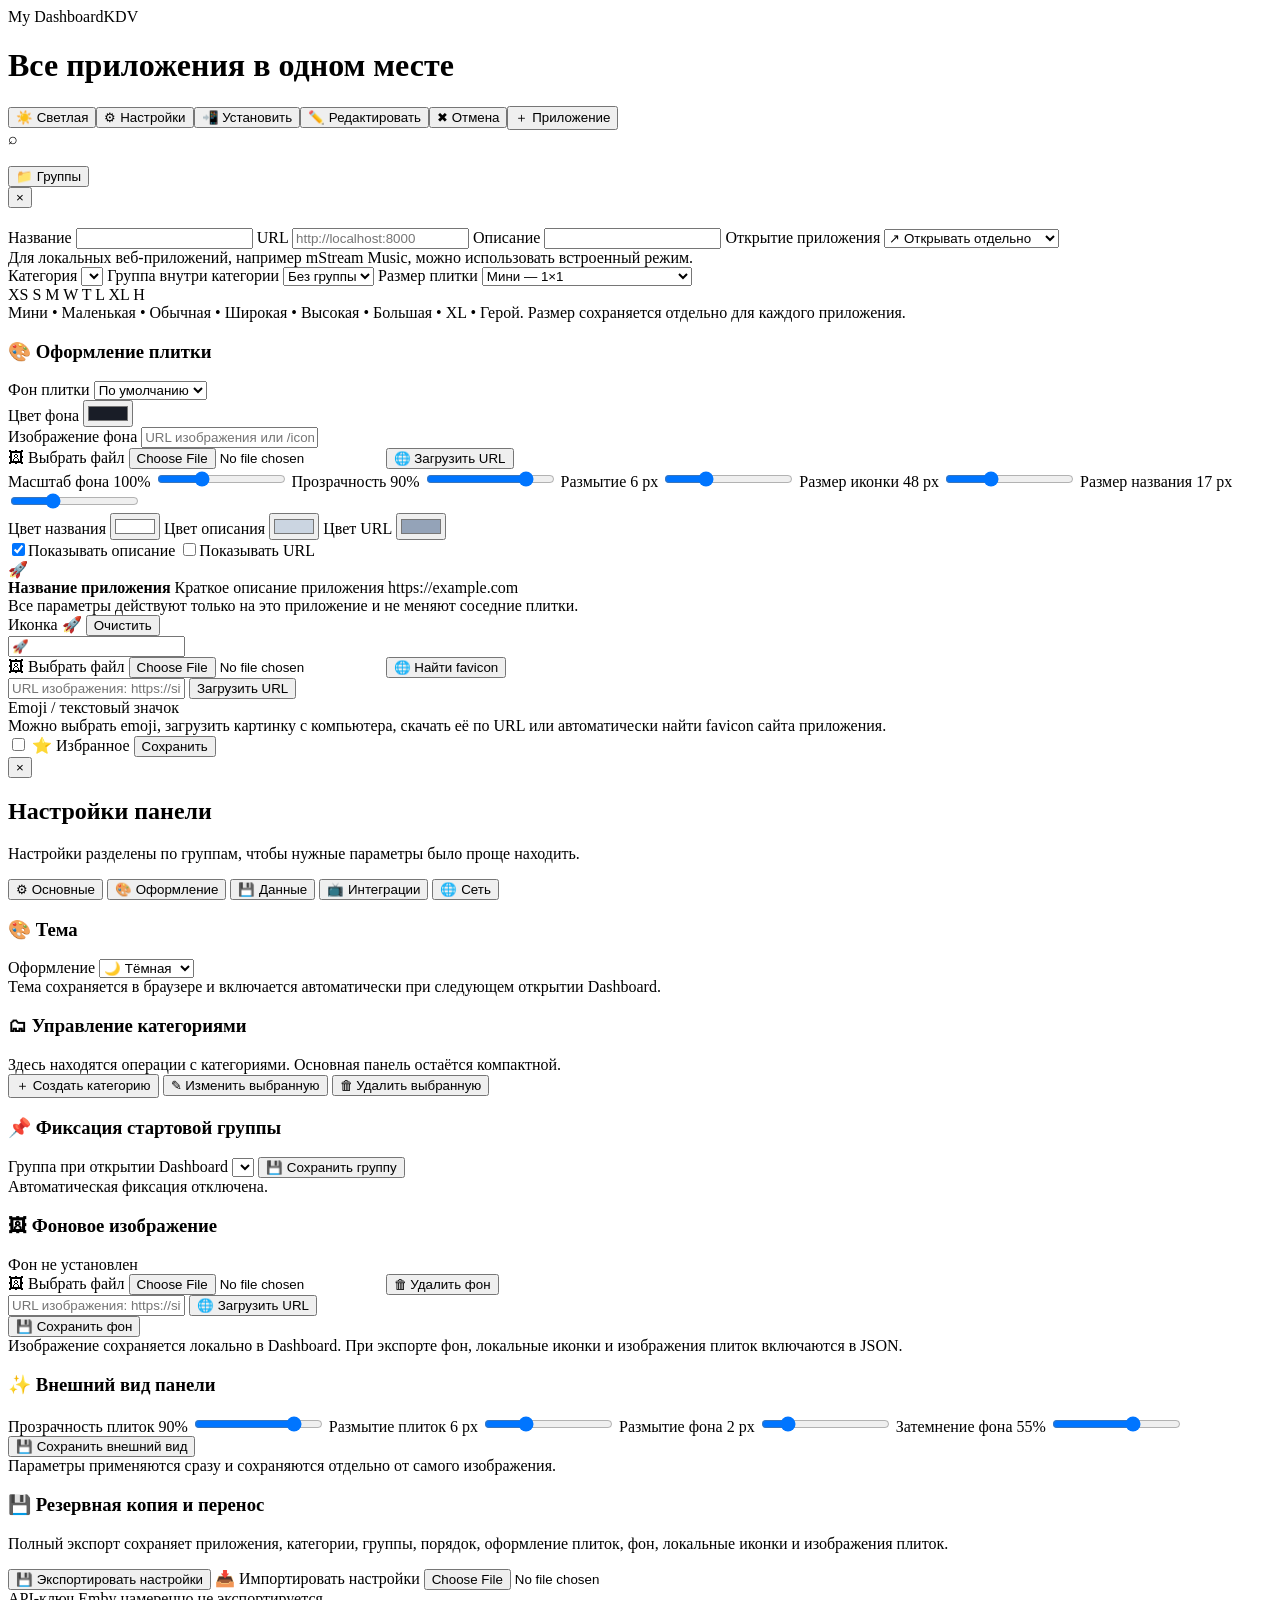
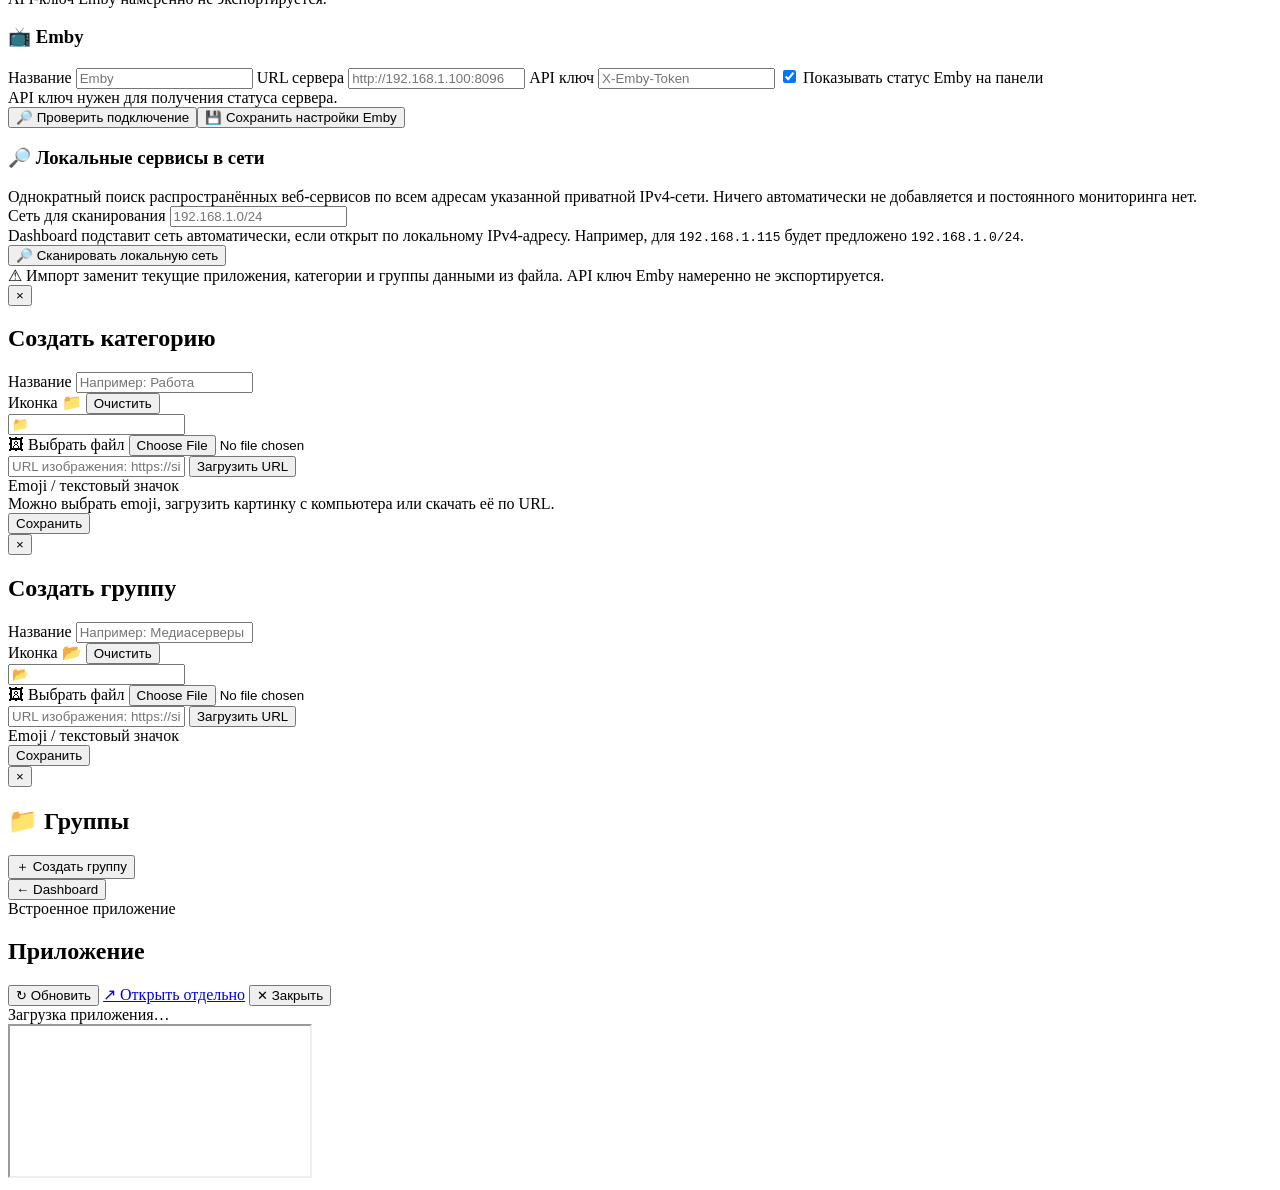
==== app/static/index.html @ 5c43cf77 "Group dashboard settings" ====
<!DOCTYPE html>
<html lang="ru">
<head>
  <meta charset="UTF-8">
  <meta name="viewport" content="width=device-width, initial-scale=1.0, viewport-fit=cover">
  <meta name="theme-color" content="#111827">
  <meta name="mobile-web-app-capable" content="yes">
  <meta name="apple-mobile-web-app-capable" content="yes">
  <meta name="apple-mobile-web-app-status-bar-style" content="black-translucent">
  <meta name="apple-mobile-web-app-title" content="My DashboardKDV">
  <link rel="manifest" href="/manifest.webmanifest">
  <link rel="icon" type="image/png" sizes="192x192" href="/static/pwa/icon-192.png">
  <link rel="apple-touch-icon" href="/static/pwa/icon-192.png">
  <title>My DashboardKDV</title>
  <link rel="stylesheet" href="/static/style.css?v=54">
</head>
<body>
<div class="background"><div id="backgroundImage" class="background-image"></div></div>

<main class="container">
  <header class="header">
    <div>
      <div class="brand">My DashboardKDV</div>
      <h1>Все приложения в одном месте</h1>
    </div>
    <div class="header-actions"><button id="themeToggle" type="button">☀️ Светлая</button><button id="settingsButton" type="button">⚙ Настройки</button><button id="pwaInstallButton" type="button" class="hidden">📲 Установить</button><button id="panelEditButton" type="button">✏️ Редактировать</button><button id="panelEditCancel" type="button" class="hidden">✖ Отмена</button><button class="primary" onclick="openAppModal()">＋ Приложение</button></div>
  </header>

  <section class="toolbar">
    <div class="search">
      <span>⌕</span>
      <div id="search" class="search-field" contenteditable="true" role="searchbox" aria-label="Поиск приложений" data-form-type="other" spellcheck="false"></div>
    </div>
  </section>

  <section id="embyPanel" class="emby-panel hidden" aria-live="polite"></section>

  <nav id="categories" class="category-bar"></nav>

  <section class="category-tools">
    <div id="orderEditHint" class="order-edit-hint"></div>
    <button type="button" class="group-manage-button" onclick="openGroupManager()">📁 Группы</button>
  </section>

  <div id="groupsBar" class="groups-bar hidden"></div>

  <section id="dashboard"></section>

</main>

<div id="modal" class="modal hidden">
  <div class="modal-card">
    <button class="close" onclick="closeModal()">×</button>
    <h2 id="modalTitle"></h2>
    <form id="appForm" onsubmit="saveApp(event)">
      <input type="hidden" id="appId">

      <label>Название
        <input id="name" required maxlength="100">
      </label>

      <label>URL
        <input id="url" required maxlength="500" placeholder="http://localhost:8000">
      </label>

      <label>Описание
        <input id="description" maxlength="300">
      </label>

      <label>Открытие приложения
        <select id="openMode">
          <option value="external">↗ Открывать отдельно</option>
          <option value="embedded">▣ Встроить в Dashboard</option>
        </select>
      </label>
      <div class="settings-note compact">Для локальных веб-приложений, например mStream Music, можно использовать встроенный режим.</div>

      <label>Категория
        <select id="categoryId" required></select>
      </label>

      <label>Группа внутри категории
        <select id="groupId"><option value="">Без группы</option></select>
      </label>

      <label>Размер плитки
        <select id="tileSize">
          <option value="mini">Мини — 1×1</option>
          <option value="small">Маленькая — компактная 1×1</option>
          <option value="medium">Обычная — стандартная 1×1</option>
          <option value="wide">Широкая — 2×1</option>
          <option value="tall">Высокая — 1×2</option>
          <option value="large">Большая — 2×2</option>
          <option value="xl">XL — 3×2</option>
          <option value="hero">Герой — 3×1</option>
        </select>
      </label>

      <div class="tile-size-preview" aria-live="polite">
        <div class="tile-size-demo-grid">
          <span class="tile-size-demo tile-size-demo-mini">XS</span>
          <span class="tile-size-demo tile-size-demo-small">S</span>
          <span class="tile-size-demo tile-size-demo-medium">M</span>
          <span class="tile-size-demo tile-size-demo-wide">W</span>
          <span class="tile-size-demo tile-size-demo-tall">T</span>
          <span class="tile-size-demo tile-size-demo-large">L</span>
          <span class="tile-size-demo tile-size-demo-xl">XL</span>
          <span class="tile-size-demo tile-size-demo-hero">H</span>
        </div>
        <span>Мини • Маленькая • Обычная • Широкая • Высокая • Большая • XL • Герой. Размер сохраняется отдельно для каждого приложения.</span>
      </div>

      <section class="tile-appearance-editor">
        <h3>🎨 Оформление плитки</h3>
        <label>Фон плитки
          <select id="tileBgMode" onchange="updateTileAppearancePreview()">
            <option value="default">По умолчанию</option>
            <option value="color">Свой цвет</option>
            <option value="image">Изображение</option>
          </select>
        </label>
        <div id="tileBgColorRow" class="tile-appearance-row hidden">
          <label>Цвет фона
            <input id="tileBgColor" type="color" value="#191d27" oninput="updateTileAppearancePreview()">
          </label>
        </div>
        <div id="tileBgImageRow" class="tile-appearance-row hidden">
          <label>Изображение фона
            <input id="tileBgImage" maxlength="2048" placeholder="URL изображения или /icons/..." oninput="updateTileAppearancePreview()">
          </label>
          <div class="icon-source-row">
            <label class="icon-source-button">🖼 Выбрать файл
              <input type="file" accept=".png,.jpg,.jpeg,.webp,.gif,.ico,image/png,image/jpeg,image/webp,image/gif,image/x-icon" onchange="uploadTileBackgroundFile(event)">
            </label>
            <button type="button" class="icon-source-button" onclick="importTileBackgroundFromUrl()">🌐 Загрузить URL</button>
          </div>
        </div>
        <div class="tile-style-grid">
          <label id="tileBgScaleRow">Масштаб фона <span id="tileBgScaleValue">100%</span>
            <input id="tileBgScale" class="range-input" type="range" min="50" max="200" value="100" oninput="updateTileAppearancePreview()">
          </label>
          <label>Прозрачность <span id="tileOpacityValue">90%</span>
            <input id="tileOpacity" class="range-input" type="range" min="45" max="100" value="90" oninput="updateTileAppearancePreview()">
          </label>
          <label>Размытие <span id="tileBlurValue">6 px</span>
            <input id="tileBlur" class="range-input" type="range" min="0" max="20" value="6" oninput="updateTileAppearancePreview()">
          </label>
          <label>Размер иконки <span id="tileIconSizeValue">48 px</span>
            <input id="tileIconSize" class="range-input" type="range" min="24" max="96" value="48" oninput="updateTileAppearancePreview()">
          </label>
          <label>Размер названия <span id="tileTitleSizeValue">17 px</span>
            <input id="tileTitleSize" class="range-input" type="range" min="12" max="28" value="17" oninput="updateTileAppearancePreview()">
          </label>
        </div>
        <div class="tile-style-colors">
          <label>Цвет названия
            <input id="tileTitleColor" type="color" value="#ffffff" oninput="updateTileAppearancePreview()">
          </label>
          <label>Цвет описания
            <input id="tileDescriptionColor" type="color" value="#cbd5e1" oninput="updateTileAppearancePreview()">
          </label>
          <label>Цвет URL
            <input id="tileUrlColor" type="color" value="#94a3b8" oninput="updateTileAppearancePreview()">
          </label>
        </div>
        <div class="tile-style-checks">
          <label class="check"><input id="tileShowDescription" type="checkbox" checked onchange="updateTileAppearancePreview()"><span>Показывать описание</span></label>
          <label class="check"><input id="tileShowUrl" type="checkbox" onchange="updateTileAppearancePreview()"><span>Показывать URL</span></label>
        </div>
        <div id="tileStylePreview" class="tile-style-preview">
          <div class="preview-icon">🚀</div>
          <strong class="preview-title">Название приложения</strong>
          <span class="preview-description">Краткое описание приложения</span>
          <span class="preview-url">https://example.com</span>
        </div>
        <div class="settings-note compact">Все параметры действуют только на это приложение и не меняют соседние плитки.</div>
      </section>

      <div class="icon-field">
        <div class="icon-label-row">
          <label for="icon">Иконка</label>
          <span id="appIconPreview" class="icon-preview">🚀</span>
          <button type="button" class="icon-clear" onclick="clearIcon('icon','appIconChoices')">Очистить</button>
        </div>
        <input id="icon" value="🚀" maxlength="500" placeholder="Emoji или локальная иконка" oninput="syncIconPicker('icon','appIconChoices')">
        <div class="icon-source-row">
          <label class="icon-source-button">🖼 Выбрать файл
            <input type="file" accept=".png,.jpg,.jpeg,.webp,.gif,.ico,image/png,image/jpeg,image/webp,image/gif,image/x-icon" onchange="uploadIconFile('icon','appIconChoices','appIconSourceStatus',event)">
          </label>
          <button type="button" class="icon-source-button" onclick="findFavicon('icon','appIconChoices','url','appIconSourceStatus')">🌐 Найти favicon</button>
        </div>
        <div class="icon-url-row">
          <input id="appIconUrl" placeholder="URL изображения: https://site.com/icon.png">
          <button type="button" onclick="importIconFromUrl('icon','appIconChoices','appIconUrl','appIconSourceStatus')">Загрузить URL</button>
        </div>
        <div id="appIconSourceStatus" class="icon-status">Emoji / текстовый значок</div>
        <div class="icon-hint">Можно выбрать emoji, загрузить картинку с компьютера, скачать её по URL или автоматически найти favicon сайта приложения.</div>
        <div id="appIconChoices" class="icon-choices"></div>
      </div>

      <label class="check">
        <input id="favorite" type="checkbox">
        <span>⭐ Избранное</span>
      </label>


      <button class="primary full" type="submit">Сохранить</button>
    </form>
  </div>
</div>

<div id="settingsModal" class="modal hidden">
  <div class="modal-card settings-card">
    <button class="close" onclick="closeSettingsModal()">×</button>
    <h2>Настройки панели</h2>
    <p class="settings-note">Настройки разделены по группам, чтобы нужные параметры было проще находить.</p>
    <nav class="settings-tabs" aria-label="Группы настроек">
      <button type="button" class="settings-tab active" data-settings-group="general" onclick="switchSettingsGroup('general')">⚙ Основные</button>
      <button type="button" class="settings-tab" data-settings-group="appearance" onclick="switchSettingsGroup('appearance')">🎨 Оформление</button>
      <button type="button" class="settings-tab" data-settings-group="data" onclick="switchSettingsGroup('data')">💾 Данные</button>
      <button type="button" class="settings-tab" data-settings-group="integrations" onclick="switchSettingsGroup('integrations')">📺 Интеграции</button>
      <button type="button" class="settings-tab" data-settings-group="network" onclick="switchSettingsGroup('network')">🌐 Сеть</button>
    </nav>

    <section class="settings-group active" data-settings-panel="general">
      <div class="settings-section">
        <h3>🎨 Тема</h3>
        <label>Оформление
          <select id="themeSelect">
            <option value="dark">🌙 Тёмная</option>
            <option value="light">☀️ Светлая</option>
          </select>
        </label>
        <div class="settings-note compact">Тема сохраняется в браузере и включается автоматически при следующем открытии Dashboard.</div>
      </div>
      <div class="settings-section">
        <h3>🗂 Управление категориями</h3>
        <div class="settings-note compact">Здесь находятся операции с категориями. Основная панель остаётся компактной.</div>
        <div class="category-settings-actions">
          <button type="button" onclick="openCategoryModal()">＋ Создать категорию</button>
          <button type="button" onclick="editSelectedCategory()">✎ Изменить выбранную</button>
          <button type="button" onclick="deleteSelectedCategory()">🗑 Удалить выбранную</button>
        </div>
      </div>
      <div class="settings-section">
        <h3>📌 Фиксация стартовой группы</h3>
        <label>Группа при открытии Dashboard
          <select id="fixedCategory"></select>
        </label>
        <button class="primary full" type="button" onclick="saveFixedCategory()">💾 Сохранить группу</button>
        <div id="fixedCategoryHint" class="settings-note compact">Автоматическая фиксация отключена.</div>
      </div>
    </section>

    <section class="settings-group" data-settings-panel="appearance">
      <div class="settings-section">
        <h3>🖼 Фоновое изображение</h3>
        <div id="backgroundPreview" class="background-preview"><span>Фон не установлен</span></div>
        <div class="background-source-row">
          <label class="file-button">🖼 Выбрать файл
            <input id="backgroundFile" type="file" accept=".png,.jpg,.jpeg,.webp,.gif,image/png,image/jpeg,image/webp,image/gif" onchange="uploadBackgroundFile(event)">
          </label>
          <button type="button" onclick="removeBackgroundImage()">🗑 Удалить фон</button>
        </div>
        <div class="background-url-row">
          <input id="backgroundUrl" maxlength="2048" placeholder="URL изображения: https://site.com/background.jpg">
          <button type="button" onclick="importBackgroundFromUrl()">🌐 Загрузить URL</button>
        </div>
        <button class="primary full" type="button" onclick="saveBackgroundSettings()">💾 Сохранить фон</button>
        <div class="settings-note compact">Изображение сохраняется локально в Dashboard. При экспорте фон, локальные иконки и изображения плиток включаются в JSON.</div>
      </div>
      <div class="settings-section">
        <h3>✨ Внешний вид панели</h3>
        <label>Прозрачность плиток <span id="cardOpacityValue">90%</span>
          <input id="cardOpacity" class="range-input" type="range" min="45" max="100" value="90" oninput="previewAppearanceControl('cardOpacity',this.value)">
        </label>
        <label>Размытие плиток <span id="cardBlurValue">6 px</span>
          <input id="cardBlur" class="range-input" type="range" min="0" max="20" value="6" oninput="previewAppearanceControl('cardBlur',this.value)">
        </label>
        <label>Размытие фона <span id="backgroundBlurValue">2 px</span>
          <input id="backgroundBlur" class="range-input" type="range" min="0" max="12" value="2" oninput="previewAppearanceControl('backgroundBlur',this.value)">
        </label>
        <label>Затемнение фона <span id="backgroundDimValue">55%</span>
          <input id="backgroundDim" class="range-input" type="range" min="0" max="85" value="55" oninput="previewAppearanceControl('backgroundDim',this.value)">
        </label>
        <button class="primary full" type="button" onclick="saveAppearanceSettings()">💾 Сохранить внешний вид</button>
        <div class="settings-note compact">Параметры применяются сразу и сохраняются отдельно от самого изображения.</div>
      </div>
    </section>

    <section class="settings-group" data-settings-panel="data">
      <div class="settings-section">
        <h3>💾 Резервная копия и перенос</h3>
        <p class="settings-note compact">Полный экспорт сохраняет приложения, категории, группы, порядок, оформление плиток, фон, локальные иконки и изображения плиток.</p>
        <div class="settings-actions">
          <button class="primary" type="button" onclick="exportSettings()">💾 Экспортировать настройки</button>
          <label class="file-button">📥 Импортировать настройки
            <input id="settingsFile" type="file" accept="application/json,.json" onchange="importSettingsFile(event)">
          </label>
        </div>
        <div class="settings-note compact">API-ключ Emby намеренно не экспортируется.</div>
      </div>
    </section>

    <section class="settings-group" data-settings-panel="integrations">
      <div class="settings-section">
        <h3>📺 Emby</h3>
        <label>Название
          <input id="embyName" maxlength="100" placeholder="Emby">
        </label>
        <label>URL сервера
          <input id="embyUrl" maxlength="500" placeholder="http://192.168.1.100:8096">
        </label>
        <label>API ключ
          <input id="embyApiKey" type="password" maxlength="500" placeholder="X-Emby-Token">
        </label>
        <label class="check">
          <input id="embyEnabled" type="checkbox" checked>
          <span>Показывать статус Emby на панели</span>
        </label>
        <div id="embyKeyHint" class="settings-note compact">API ключ нужен для получения статуса сервера.</div>
        <div class="emby-setting-actions"><button type="button" onclick="testEmbyConnection()">🔎 Проверить подключение</button><button class="primary" type="button" onclick="saveEmbyConfig()">💾 Сохранить настройки Emby</button></div>
        <div id="embyTestResult" class="settings-note compact"></div>
      </div>
    </section>

    <section class="settings-group" data-settings-panel="network">
      <div class="settings-section">
        <h3>🔎 Локальные сервисы в сети</h3>
        <div class="settings-note compact">Однократный поиск распространённых веб-сервисов по всем адресам указанной приватной IPv4-сети. Ничего автоматически не добавляется и постоянного мониторинга нет.</div>
        <label>Сеть для сканирования
          <input id="localServicesNetwork" maxlength="18" inputmode="text" placeholder="192.168.1.0/24">
        </label>
        <div class="settings-note compact">Dashboard подставит сеть автоматически, если открыт по локальному IPv4-адресу. Например, для <code>192.168.1.115</code> будет предложено <code>192.168.1.0/24</code>.</div>
        <button id="discoverLocalServicesButton" class="primary full" type="button" onclick="discoverLocalServices()">🔎 Сканировать локальную сеть</button>
        <div id="localServicesStatus" class="settings-note compact"></div>
        <div id="localServicesResults" class="local-services-results"></div>
      </div>
    </section>

    <div class="settings-warning">⚠ Импорт заменит текущие приложения, категории и группы данными из файла. API ключ Emby намеренно не экспортируется.</div>
  </div>
</div>

<div id="categoryModal" class="modal hidden">
  <div class="modal-card small">
    <button class="close" onclick="closeCategoryModal()">×</button>
    <h2 id="categoryModalTitle">Создать категорию</h2>

    <form onsubmit="saveCategory(event)">
      <input type="hidden" id="categoryEditId">

      <label>Название
        <input id="categoryName" required maxlength="100" placeholder="Например: Работа">
      </label>

      <div class="icon-field">
        <div class="icon-label-row">
          <label for="categoryIcon">Иконка</label>
          <span id="categoryIconPreview" class="icon-preview">📁</span>
          <button type="button" class="icon-clear" onclick="clearIcon('categoryIcon','categoryIconChoices')">Очистить</button>
        </div>
        <input id="categoryIcon" value="📁" maxlength="500" placeholder="Emoji или локальная иконка" oninput="syncIconPicker('categoryIcon','categoryIconChoices')">
        <div class="icon-source-row">
          <label class="icon-source-button">🖼 Выбрать файл
            <input type="file" accept=".png,.jpg,.jpeg,.webp,.gif,.ico,image/png,image/jpeg,image/webp,image/gif,image/x-icon" onchange="uploadIconFile('categoryIcon','categoryIconChoices','categoryIconSourceStatus',event)">
          </label>
        </div>
        <div class="icon-url-row">
          <input id="categoryIconUrl" placeholder="URL изображения: https://site.com/icon.png">
          <button type="button" onclick="importIconFromUrl('categoryIcon','categoryIconChoices','categoryIconUrl','categoryIconSourceStatus')">Загрузить URL</button>
        </div>
        <div id="categoryIconSourceStatus" class="icon-status">Emoji / текстовый значок</div>
        <div class="icon-hint">Можно выбрать emoji, загрузить картинку с компьютера или скачать её по URL.</div>
        <div id="categoryIconChoices" class="icon-choices"></div>
      </div>

      <button class="primary full" type="submit">Сохранить</button>
    </form>
  </div>
</div>


<div id="groupModal" class="modal hidden">
  <div class="modal-card small">
    <button class="close" onclick="closeGroupModal()">×</button>
    <h2 id="groupModalTitle">Создать группу</h2>
    <form onsubmit="saveGroup(event)">
      <input type="hidden" id="groupEditId">
      <input type="hidden" id="groupCategoryId">
      <label>Название
        <input id="groupName" required maxlength="100" placeholder="Например: Медиасерверы">
      </label>
      <div class="icon-field">
        <div class="icon-label-row">
          <label for="groupIcon">Иконка</label>
          <span id="groupIconPreview" class="icon-preview">📂</span>
          <button type="button" class="icon-clear" onclick="clearIcon('groupIcon','groupIconChoices')">Очистить</button>
        </div>
        <input id="groupIcon" value="📂" maxlength="500" placeholder="Emoji или локальная иконка" oninput="syncIconPicker('groupIcon','groupIconChoices')">
        <div class="icon-source-row">
          <label class="icon-source-button">🖼 Выбрать файл
            <input type="file" accept=".png,.jpg,.jpeg,.webp,.gif,.ico,image/png,image/jpeg,image/webp,image/gif,image/x-icon" onchange="uploadIconFile('groupIcon','groupIconChoices','groupIconSourceStatus',event)">
          </label>
        </div>
        <div class="icon-url-row">
          <input id="groupIconUrl" placeholder="URL изображения: https://site.com/icon.png">
          <button type="button" onclick="importIconFromUrl('groupIcon','groupIconChoices','groupIconUrl','groupIconSourceStatus')">Загрузить URL</button>
        </div>
        <div id="groupIconSourceStatus" class="icon-status">Emoji / текстовый значок</div>
        <div id="groupIconChoices" class="icon-choices"></div>
      </div>
      <button class="primary full" type="submit">Сохранить</button>
    </form>
  </div>
</div>

<div id="groupManagerModal" class="modal hidden">
  <div class="modal-card group-manager-card">
    <button class="close" onclick="closeGroupManager()">×</button>
    <h2>📁 Группы</h2>
    <div id="groupManagerCategory" class="settings-note compact"></div>
    <div class="group-manager-actions">
      <button class="primary" type="button" onclick="openGroupModal()">＋ Создать группу</button>
    </div>
    <div id="groupManagerList" class="group-manager-list"></div>
  </div>
</div>

<div id="embeddedAppModal" class="embedded-app-modal hidden" role="dialog" aria-modal="true" aria-label="Встроенное приложение">
  <div class="embedded-app-shell">
    <header class="embedded-app-header">
      <div class="embedded-app-title-wrap">
        <button type="button" class="embedded-back" onclick="closeEmbeddedApp()">← Dashboard</button>
        <div>
          <div class="embedded-app-kicker">Встроенное приложение</div>
          <h2 id="embeddedAppTitle">Приложение</h2>
        </div>
      </div>
      <div class="embedded-app-actions">
        <button type="button" onclick="reloadEmbeddedApp()">↻ Обновить</button>
        <a id="embeddedAppExternal" class="button-link" href="#" target="_blank" rel="noopener noreferrer">↗ Открыть отдельно</a>
        <button type="button" class="primary" onclick="closeEmbeddedApp()">✕ Закрыть</button>
      </div>
    </header>
    <section class="embedded-app-frame-wrap">
      <div id="embeddedAppLoading" class="embedded-app-loading">Загрузка приложения…</div>
      <iframe id="embeddedAppFrame" title="Встроенное приложение" src="about:blank" allow="autoplay; fullscreen; picture-in-picture" referrerpolicy="strict-origin-when-cross-origin" onload="embeddedFrameLoaded()"></iframe>
    </section>
  </div>
</div>

<script src="/static/app.js?v=54"></script>

</body>
</html>
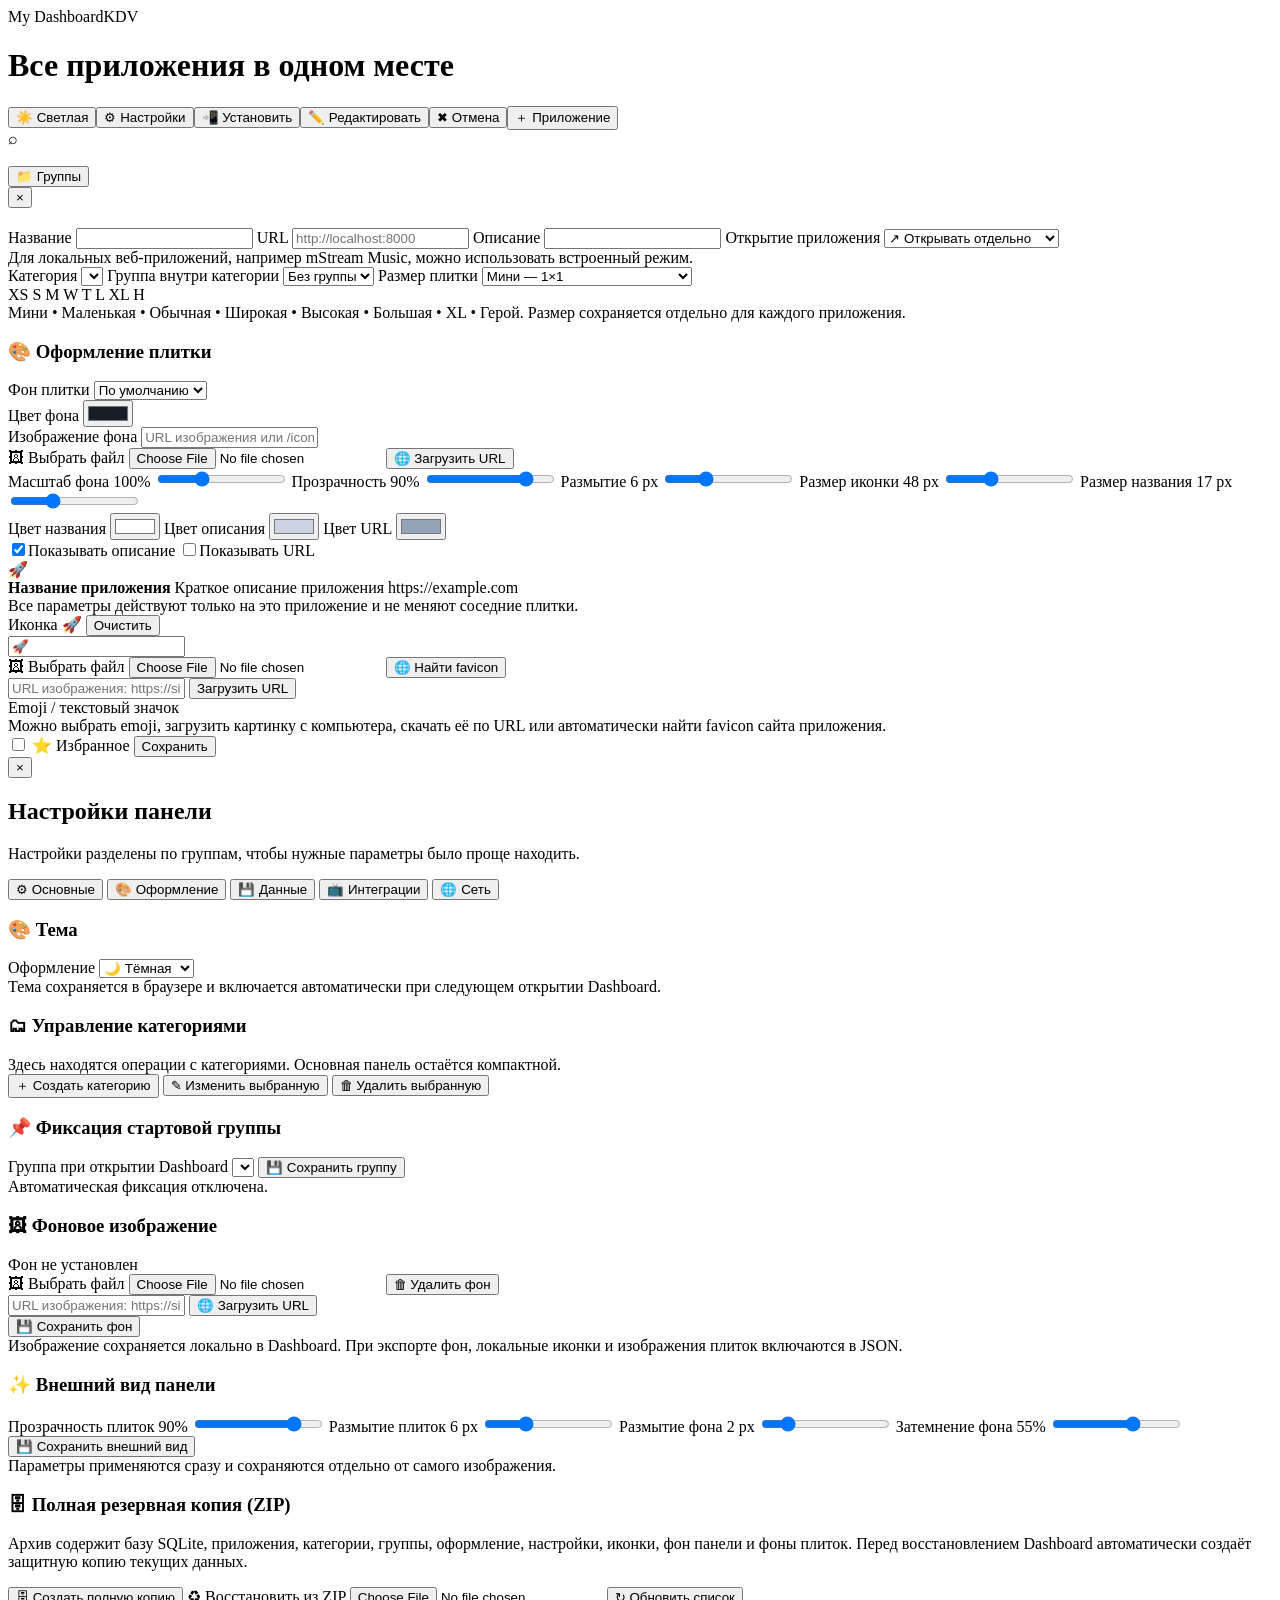
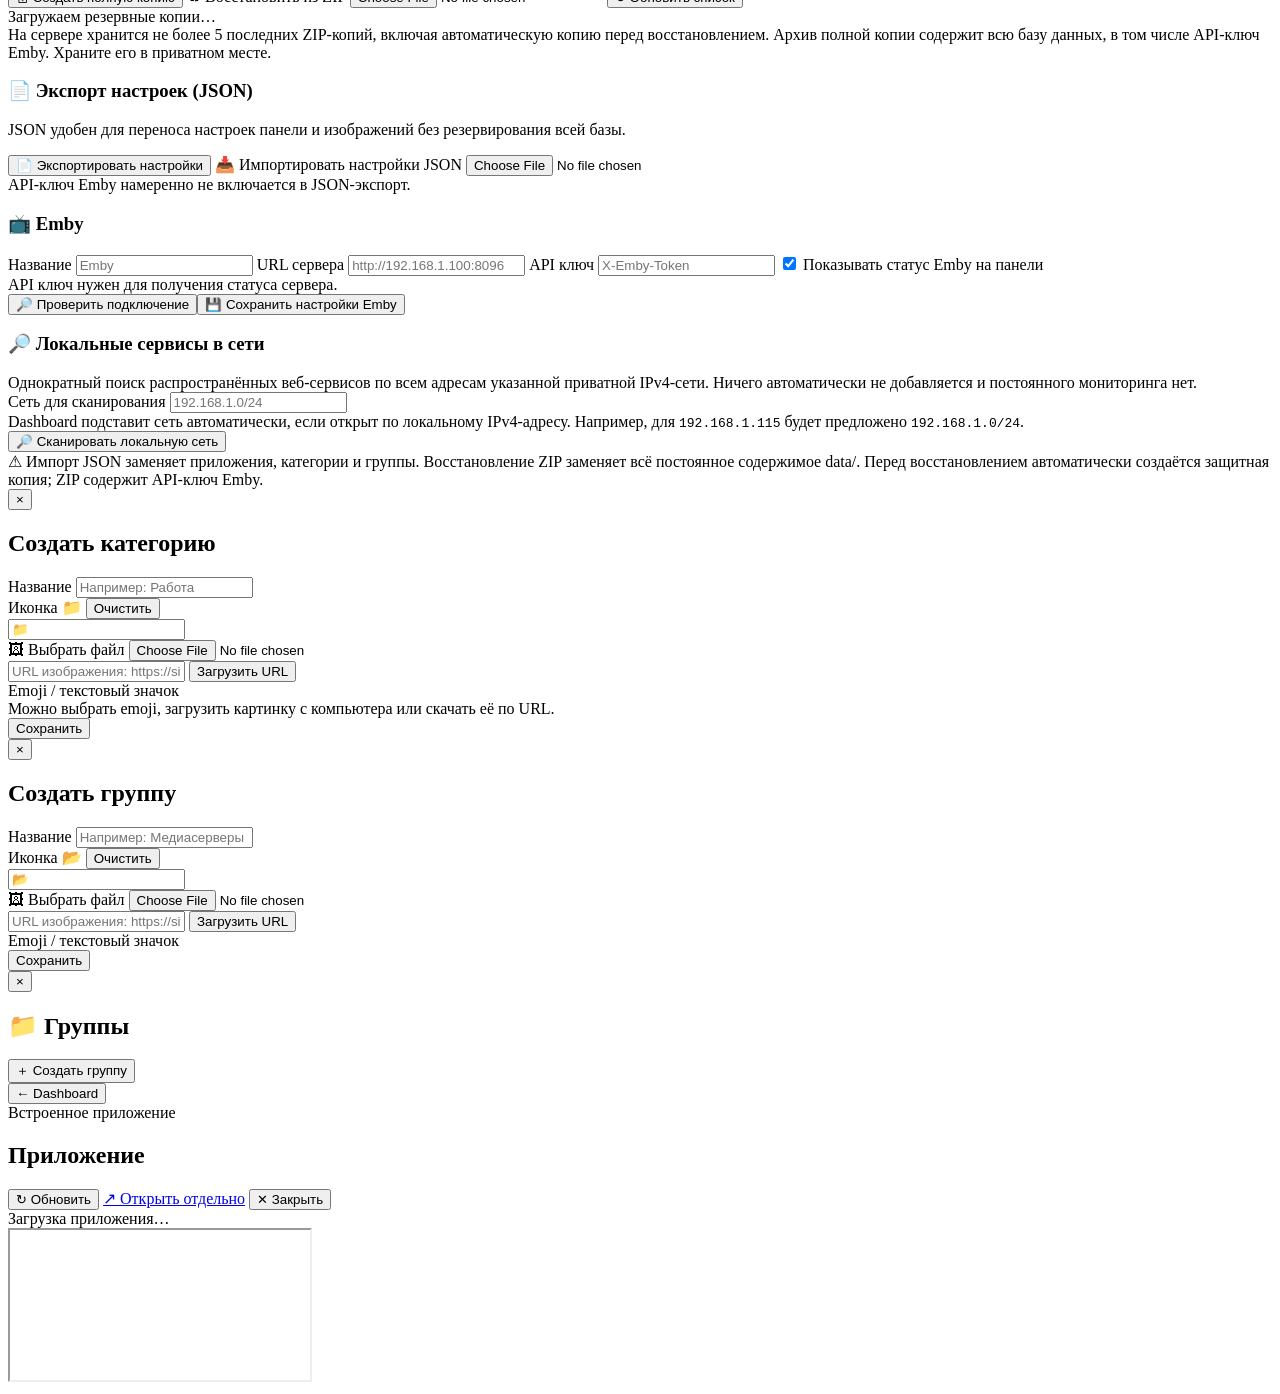
==== commit 4160117b: "Add full backup and restore" ====
--- a/app/static/index.html
+++ b/app/static/index.html
@@ -12,7 +12,7 @@
   <link rel="icon" type="image/png" sizes="192x192" href="/static/pwa/icon-192.png">
   <link rel="apple-touch-icon" href="/static/pwa/icon-192.png">
   <title>My DashboardKDV</title>
-  <link rel="stylesheet" href="/static/style.css?v=54">
+  <link rel="stylesheet" href="/static/style.css?v=55">
 </head>
 <body>
 <div class="background"><div id="backgroundImage" class="background-image"></div></div>
@@ -290,15 +290,29 @@
 
     <section class="settings-group" data-settings-panel="data">
       <div class="settings-section">
-        <h3>💾 Резервная копия и перенос</h3>
-        <p class="settings-note compact">Полный экспорт сохраняет приложения, категории, группы, порядок, оформление плиток, фон, локальные иконки и изображения плиток.</p>
+        <h3>🗄 Полная резервная копия (ZIP)</h3>
+        <p class="settings-note compact">Архив содержит базу SQLite, приложения, категории, группы, оформление, настройки, иконки, фон панели и фоны плиток. Перед восстановлением Dashboard автоматически создаёт защитную копию текущих данных.</p>
+        <div class="settings-actions backup-actions">
+          <button id="createFullBackupButton" class="primary" type="button" onclick="createFullBackup()">🗄 Создать полную копию</button>
+          <label class="file-button">♻ Восстановить из ZIP
+            <input id="backupRestoreFile" type="file" accept=".zip,application/zip" onchange="restoreFullBackup(event)">
+          </label>
+          <button type="button" onclick="loadBackupList()">↻ Обновить список</button>
+        </div>
+        <div id="backupOperationStatus" class="settings-note compact" aria-live="polite"></div>
+        <div id="fullBackupList" class="full-backup-list"><div class="local-services-empty">Загружаем резервные копии…</div></div>
+        <div class="settings-note compact">На сервере хранится не более 5 последних ZIP-копий, включая автоматическую копию перед восстановлением. Архив полной копии содержит всю базу данных, в том числе API-ключ Emby. Храните его в приватном месте.</div>
+      </div>
+      <div class="settings-section">
+        <h3>📄 Экспорт настроек (JSON)</h3>
+        <p class="settings-note compact">JSON удобен для переноса настроек панели и изображений без резервирования всей базы.</p>
         <div class="settings-actions">
-          <button class="primary" type="button" onclick="exportSettings()">💾 Экспортировать настройки</button>
-          <label class="file-button">📥 Импортировать настройки
+          <button type="button" onclick="exportSettings()">📄 Экспортировать настройки</button>
+          <label class="file-button">📥 Импортировать настройки JSON
             <input id="settingsFile" type="file" accept="application/json,.json" onchange="importSettingsFile(event)">
           </label>
         </div>
-        <div class="settings-note compact">API-ключ Emby намеренно не экспортируется.</div>
+        <div class="settings-note compact">API-ключ Emby намеренно не включается в JSON-экспорт.</div>
       </div>
     </section>
 
@@ -338,7 +352,7 @@
       </div>
     </section>
 
-    <div class="settings-warning">⚠ Импорт заменит текущие приложения, категории и группы данными из файла. API ключ Emby намеренно не экспортируется.</div>
+    <div class="settings-warning">⚠ Импорт JSON заменяет приложения, категории и группы. Восстановление ZIP заменяет всё постоянное содержимое data/. Перед восстановлением автоматически создаётся защитная копия; ZIP содержит API-ключ Emby.</div>
   </div>
 </div>
 
@@ -450,7 +464,7 @@
   </div>
 </div>
 
-<script src="/static/app.js?v=54"></script>
+<script src="/static/app.js?v=55"></script>
 
 </body>
 </html>
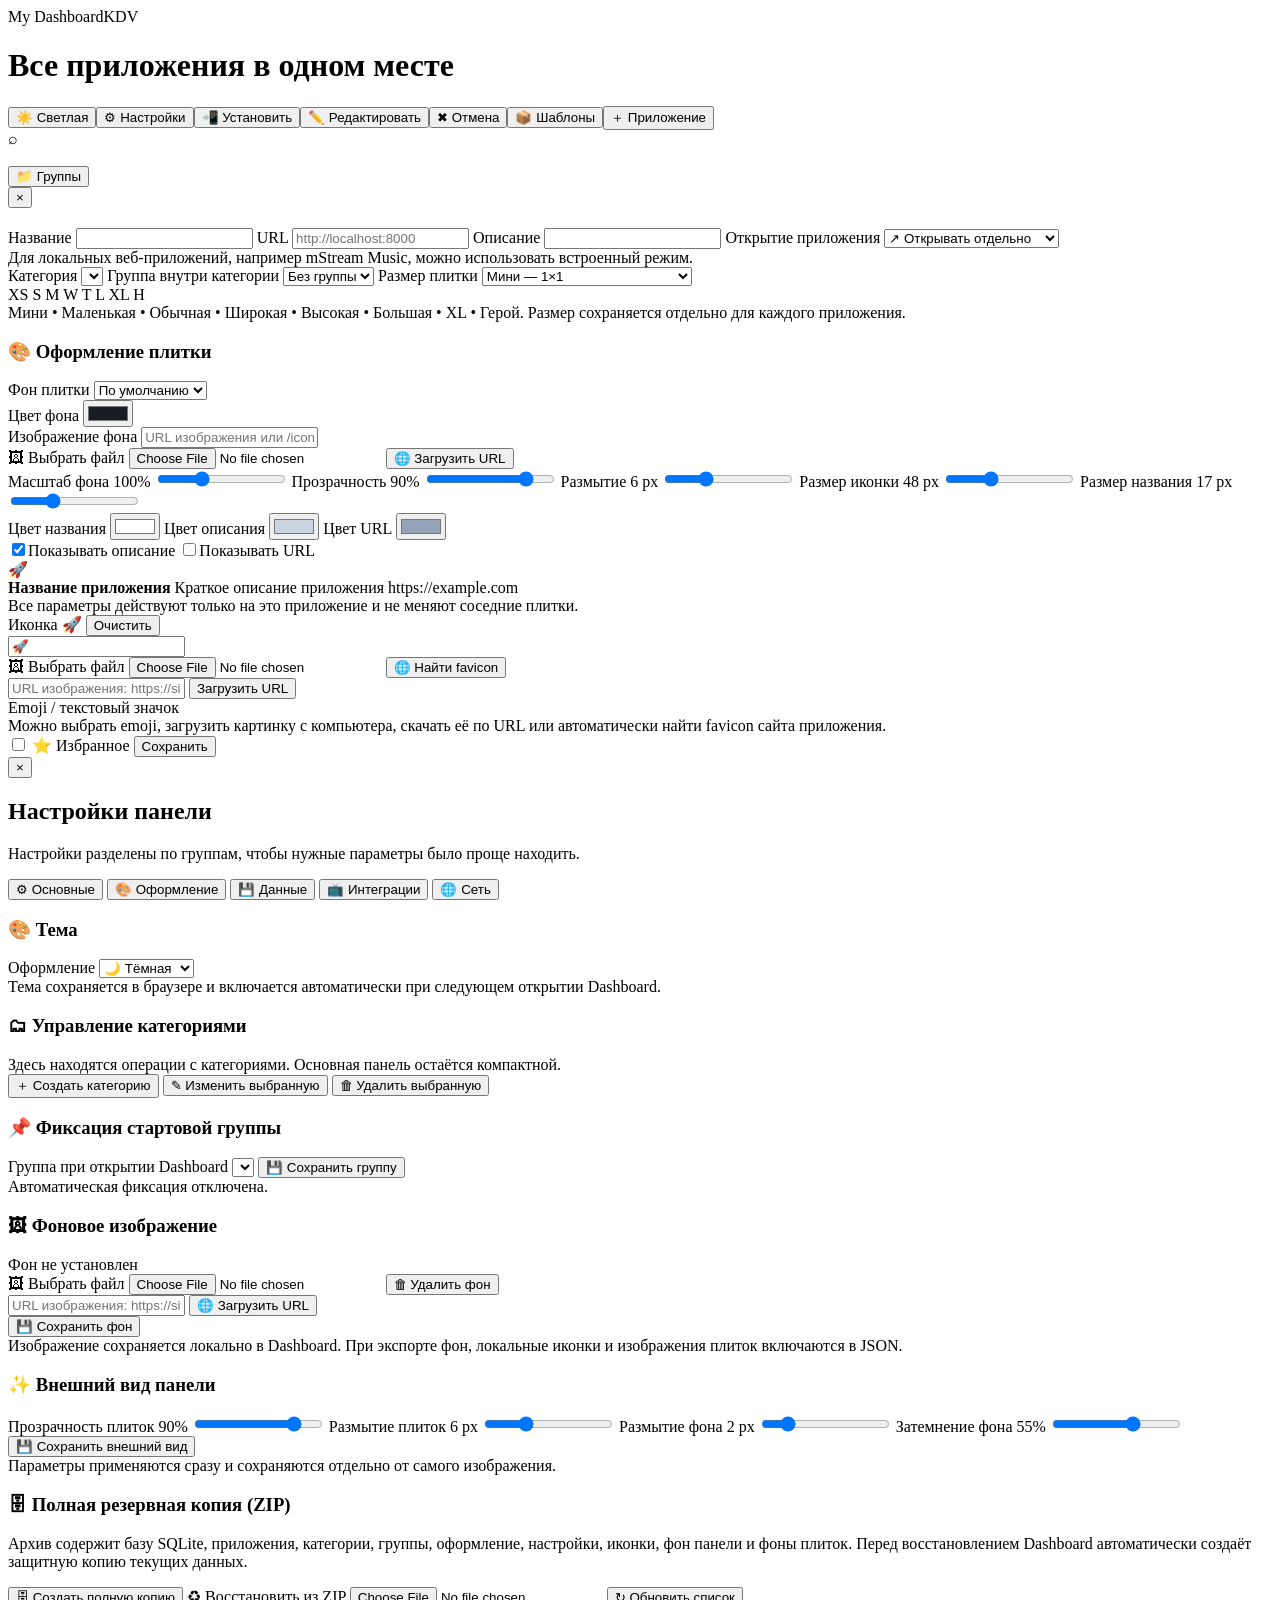
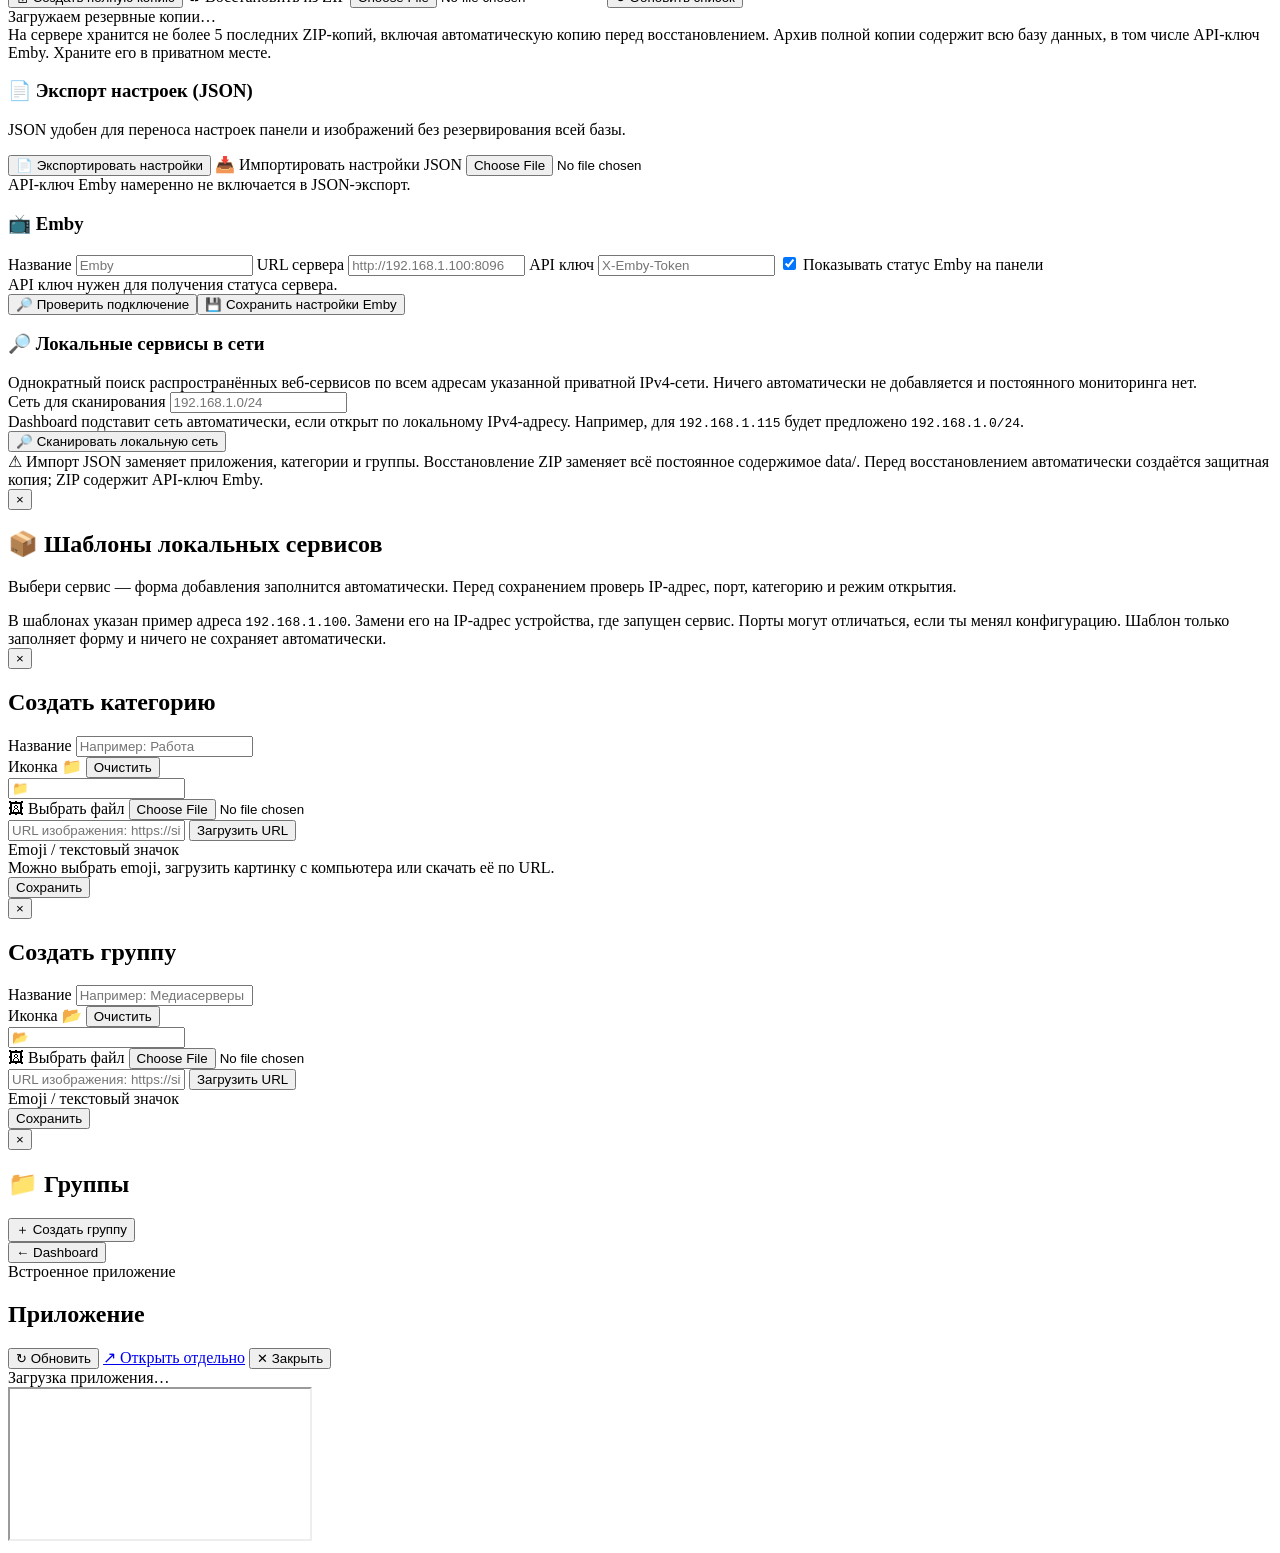
==== commit 7a62a045: "Add local service templates" ====
--- a/app/static/index.html
+++ b/app/static/index.html
@@ -12,7 +12,7 @@
   <link rel="icon" type="image/png" sizes="192x192" href="/static/pwa/icon-192.png">
   <link rel="apple-touch-icon" href="/static/pwa/icon-192.png">
   <title>My DashboardKDV</title>
-  <link rel="stylesheet" href="/static/style.css?v=55">
+  <link rel="stylesheet" href="/static/style.css?v=56">
 </head>
 <body>
 <div class="background"><div id="backgroundImage" class="background-image"></div></div>
@@ -23,7 +23,7 @@
       <div class="brand">My DashboardKDV</div>
       <h1>Все приложения в одном месте</h1>
     </div>
-    <div class="header-actions"><button id="themeToggle" type="button">☀️ Светлая</button><button id="settingsButton" type="button">⚙ Настройки</button><button id="pwaInstallButton" type="button" class="hidden">📲 Установить</button><button id="panelEditButton" type="button">✏️ Редактировать</button><button id="panelEditCancel" type="button" class="hidden">✖ Отмена</button><button class="primary" onclick="openAppModal()">＋ Приложение</button></div>
+    <div class="header-actions"><button id="themeToggle" type="button">☀️ Светлая</button><button id="settingsButton" type="button">⚙ Настройки</button><button id="pwaInstallButton" type="button" class="hidden">📲 Установить</button><button id="panelEditButton" type="button">✏️ Редактировать</button><button id="panelEditCancel" type="button" class="hidden">✖ Отмена</button><button type="button" onclick="openServiceTemplatesModal()">📦 Шаблоны</button><button class="primary" onclick="openAppModal()">＋ Приложение</button></div>
   </header>
 
   <section class="toolbar">
@@ -356,6 +356,16 @@
   </div>
 </div>
 
+<div id="serviceTemplatesModal" class="modal hidden">
+  <div class="modal-card service-templates-card">
+    <button class="close" onclick="closeServiceTemplatesModal()">×</button>
+    <h2>📦 Шаблоны локальных сервисов</h2>
+    <p class="settings-note">Выбери сервис — форма добавления заполнится автоматически. Перед сохранением проверь IP-адрес, порт, категорию и режим открытия.</p>
+    <div class="service-template-grid" id="serviceTemplateGrid"></div>
+    <div class="settings-note compact">В шаблонах указан пример адреса <code>192.168.1.100</code>. Замени его на IP-адрес устройства, где запущен сервис. Порты могут отличаться, если ты менял конфигурацию. Шаблон только заполняет форму и ничего не сохраняет автоматически.</div>
+  </div>
+</div>
+
 <div id="categoryModal" class="modal hidden">
   <div class="modal-card small">
     <button class="close" onclick="closeCategoryModal()">×</button>
@@ -464,7 +474,7 @@
   </div>
 </div>
 
-<script src="/static/app.js?v=55"></script>
+<script src="/static/app.js?v=56"></script>
 
 </body>
 </html>
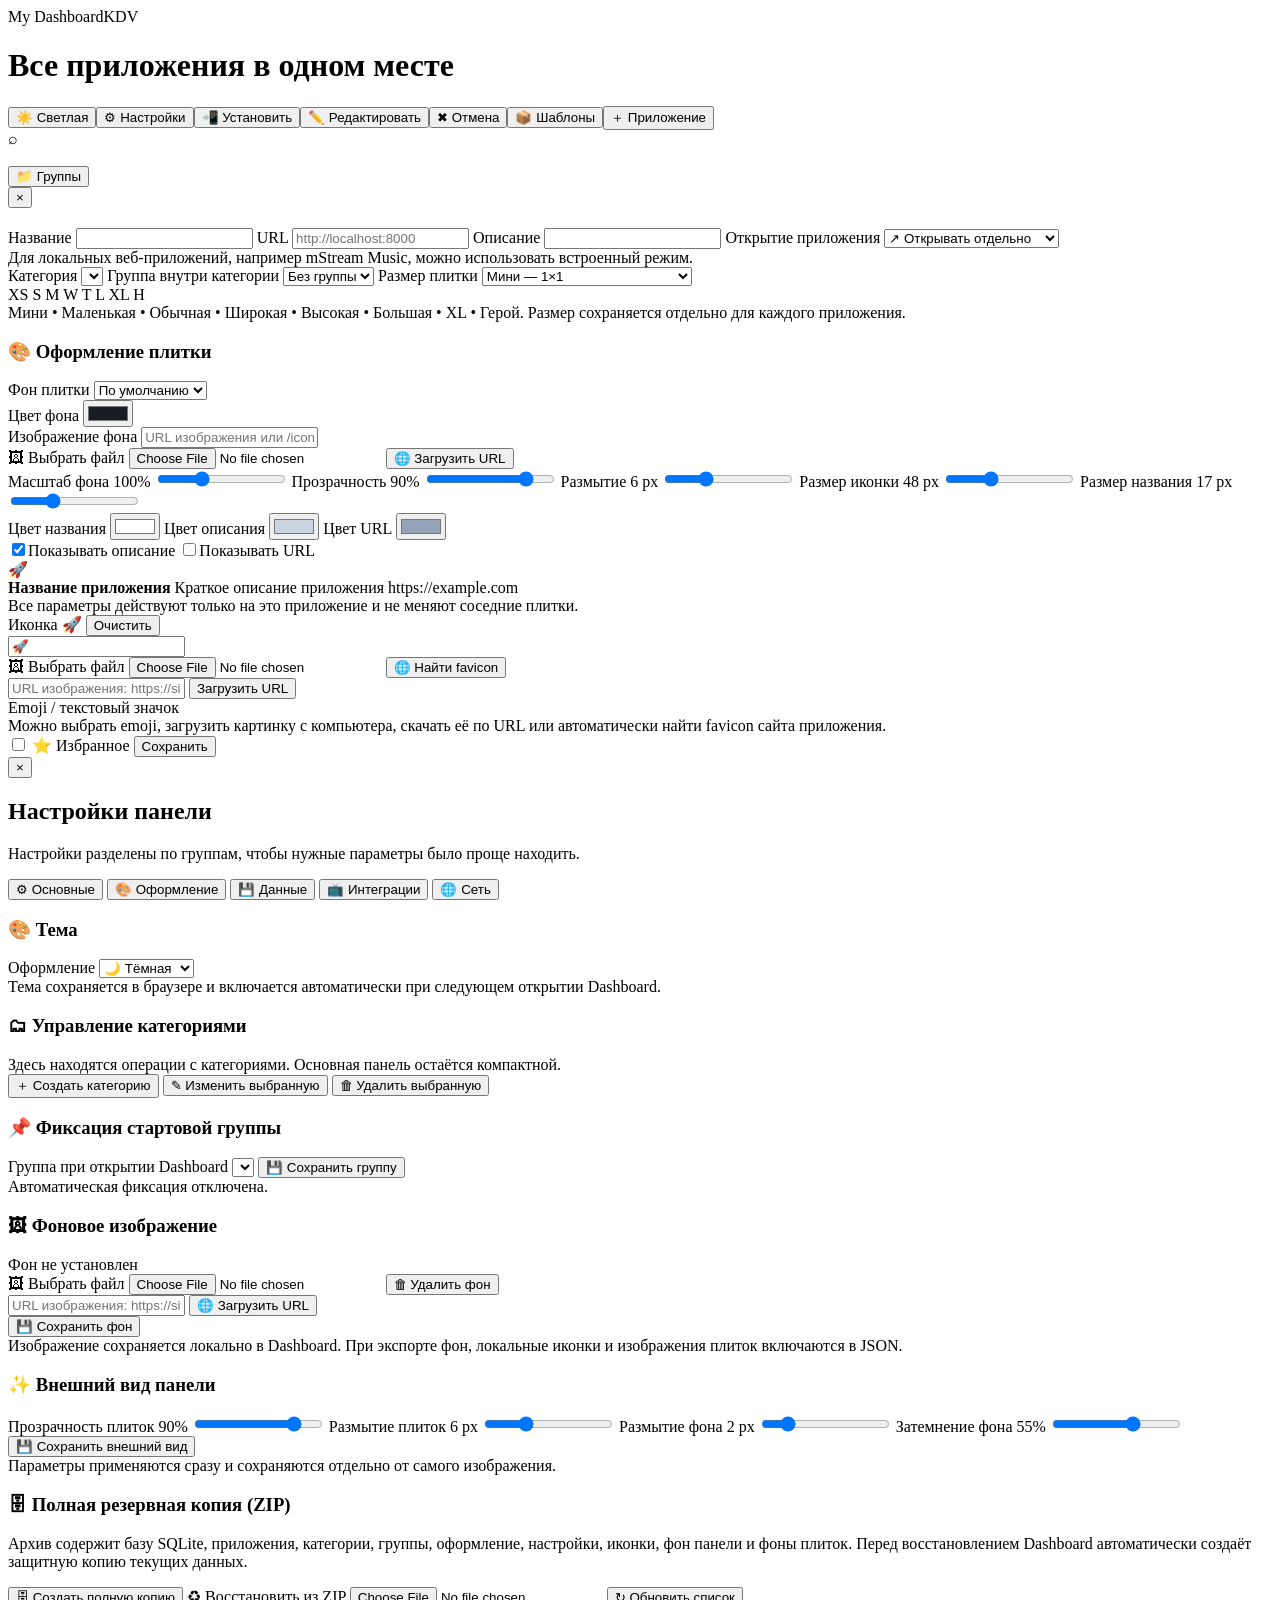
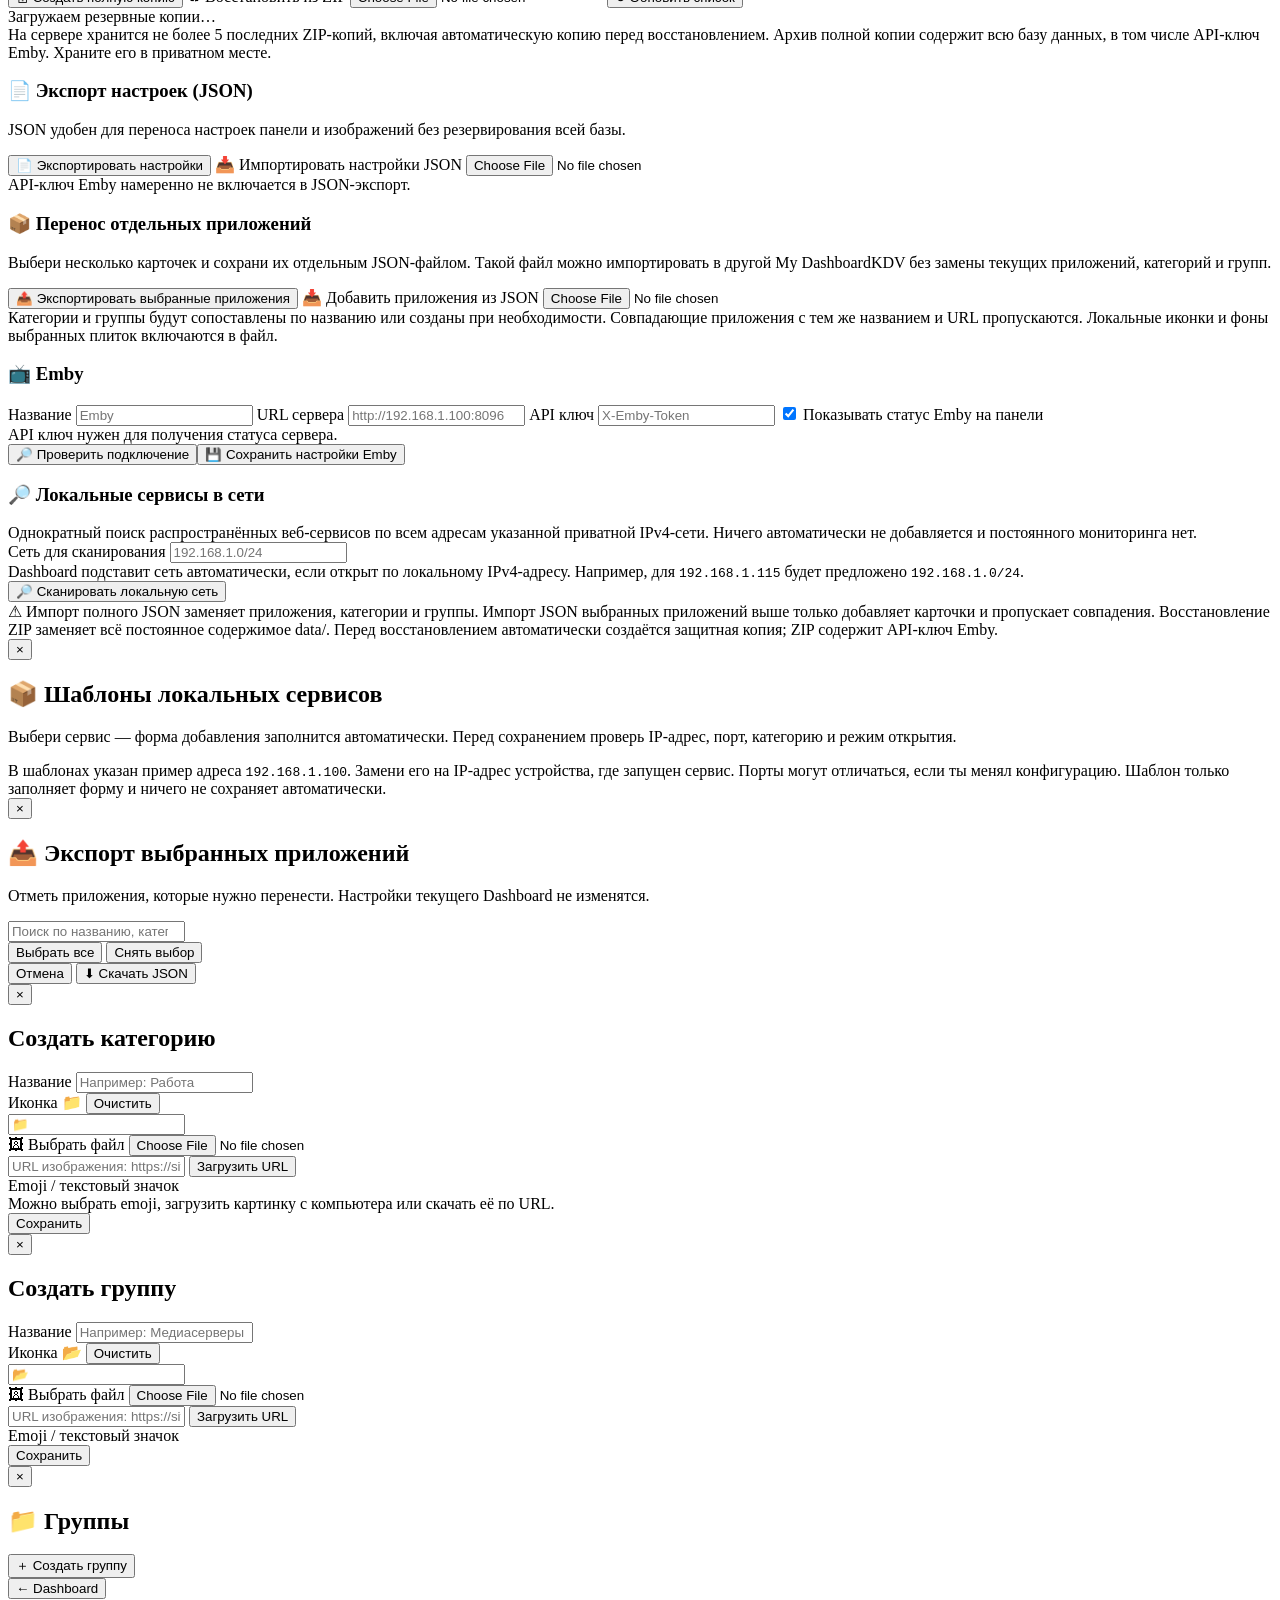
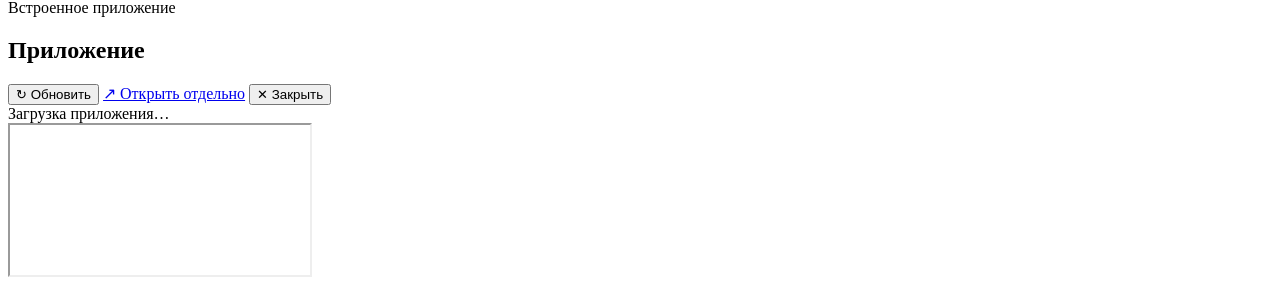
==== commit 4f50feba: "Add selected app export and import" ====
--- a/app/static/index.html
+++ b/app/static/index.html
@@ -12,7 +12,7 @@
   <link rel="icon" type="image/png" sizes="192x192" href="/static/pwa/icon-192.png">
   <link rel="apple-touch-icon" href="/static/pwa/icon-192.png">
   <title>My DashboardKDV</title>
-  <link rel="stylesheet" href="/static/style.css?v=56">
+  <link rel="stylesheet" href="/static/style.css?v=57">
 </head>
 <body>
 <div class="background"><div id="backgroundImage" class="background-image"></div></div>
@@ -314,6 +314,18 @@
         </div>
         <div class="settings-note compact">API-ключ Emby намеренно не включается в JSON-экспорт.</div>
       </div>
+      <div class="settings-section">
+        <h3>📦 Перенос отдельных приложений</h3>
+        <p class="settings-note compact">Выбери несколько карточек и сохрани их отдельным JSON-файлом. Такой файл можно импортировать в другой My DashboardKDV без замены текущих приложений, категорий и групп.</p>
+        <div class="settings-actions">
+          <button type="button" onclick="openSelectedAppsExportModal()">📤 Экспортировать выбранные приложения</button>
+          <label class="file-button">📥 Добавить приложения из JSON
+            <input id="selectedAppsFile" type="file" accept="application/json,.json" onchange="importSelectedAppsFile(event)">
+          </label>
+        </div>
+        <div class="settings-note compact">Категории и группы будут сопоставлены по названию или созданы при необходимости. Совпадающие приложения с тем же названием и URL пропускаются. Локальные иконки и фоны выбранных плиток включаются в файл.</div>
+        <div id="selectedAppsImportStatus" class="settings-note compact" aria-live="polite"></div>
+      </div>
     </section>
 
     <section class="settings-group" data-settings-panel="integrations">
@@ -352,7 +364,7 @@
       </div>
     </section>
 
-    <div class="settings-warning">⚠ Импорт JSON заменяет приложения, категории и группы. Восстановление ZIP заменяет всё постоянное содержимое data/. Перед восстановлением автоматически создаётся защитная копия; ZIP содержит API-ключ Emby.</div>
+    <div class="settings-warning">⚠ Импорт полного JSON заменяет приложения, категории и группы. Импорт JSON выбранных приложений выше только добавляет карточки и пропускает совпадения. Восстановление ZIP заменяет всё постоянное содержимое data/. Перед восстановлением автоматически создаётся защитная копия; ZIP содержит API-ключ Emby.</div>
   </div>
 </div>
 
@@ -363,6 +375,27 @@
     <p class="settings-note">Выбери сервис — форма добавления заполнится автоматически. Перед сохранением проверь IP-адрес, порт, категорию и режим открытия.</p>
     <div class="service-template-grid" id="serviceTemplateGrid"></div>
     <div class="settings-note compact">В шаблонах указан пример адреса <code>192.168.1.100</code>. Замени его на IP-адрес устройства, где запущен сервис. Порты могут отличаться, если ты менял конфигурацию. Шаблон только заполняет форму и ничего не сохраняет автоматически.</div>
+  </div>
+</div>
+
+<div id="selectedAppsExportModal" class="modal hidden">
+  <div class="modal-card selected-apps-export-card">
+    <button class="close" type="button" onclick="closeSelectedAppsExportModal()">×</button>
+    <h2>📤 Экспорт выбранных приложений</h2>
+    <p class="settings-note">Отметь приложения, которые нужно перенести. Настройки текущего Dashboard не изменятся.</p>
+    <div class="selected-apps-export-tools">
+      <input id="selectedAppsExportSearch" type="search" placeholder="Поиск по названию, категории или URL" oninput="renderSelectedAppsExportList()" aria-label="Поиск приложений для экспорта">
+      <div class="settings-actions">
+        <button type="button" onclick="selectAllAppsForExport(true)">Выбрать все</button>
+        <button type="button" onclick="selectAllAppsForExport(false)">Снять выбор</button>
+      </div>
+    </div>
+    <div id="selectedAppsExportCount" class="settings-note compact" aria-live="polite"></div>
+    <div id="selectedAppsExportList" class="selected-apps-export-list"></div>
+    <div class="selected-apps-export-footer">
+      <button type="button" onclick="closeSelectedAppsExportModal()">Отмена</button>
+      <button id="downloadSelectedAppsButton" class="primary" type="button" onclick="exportSelectedApps()">⬇ Скачать JSON</button>
+    </div>
   </div>
 </div>
 
@@ -474,7 +507,7 @@
   </div>
 </div>
 
-<script src="/static/app.js?v=56"></script>
+<script src="/static/app.js?v=57"></script>
 
 </body>
 </html>
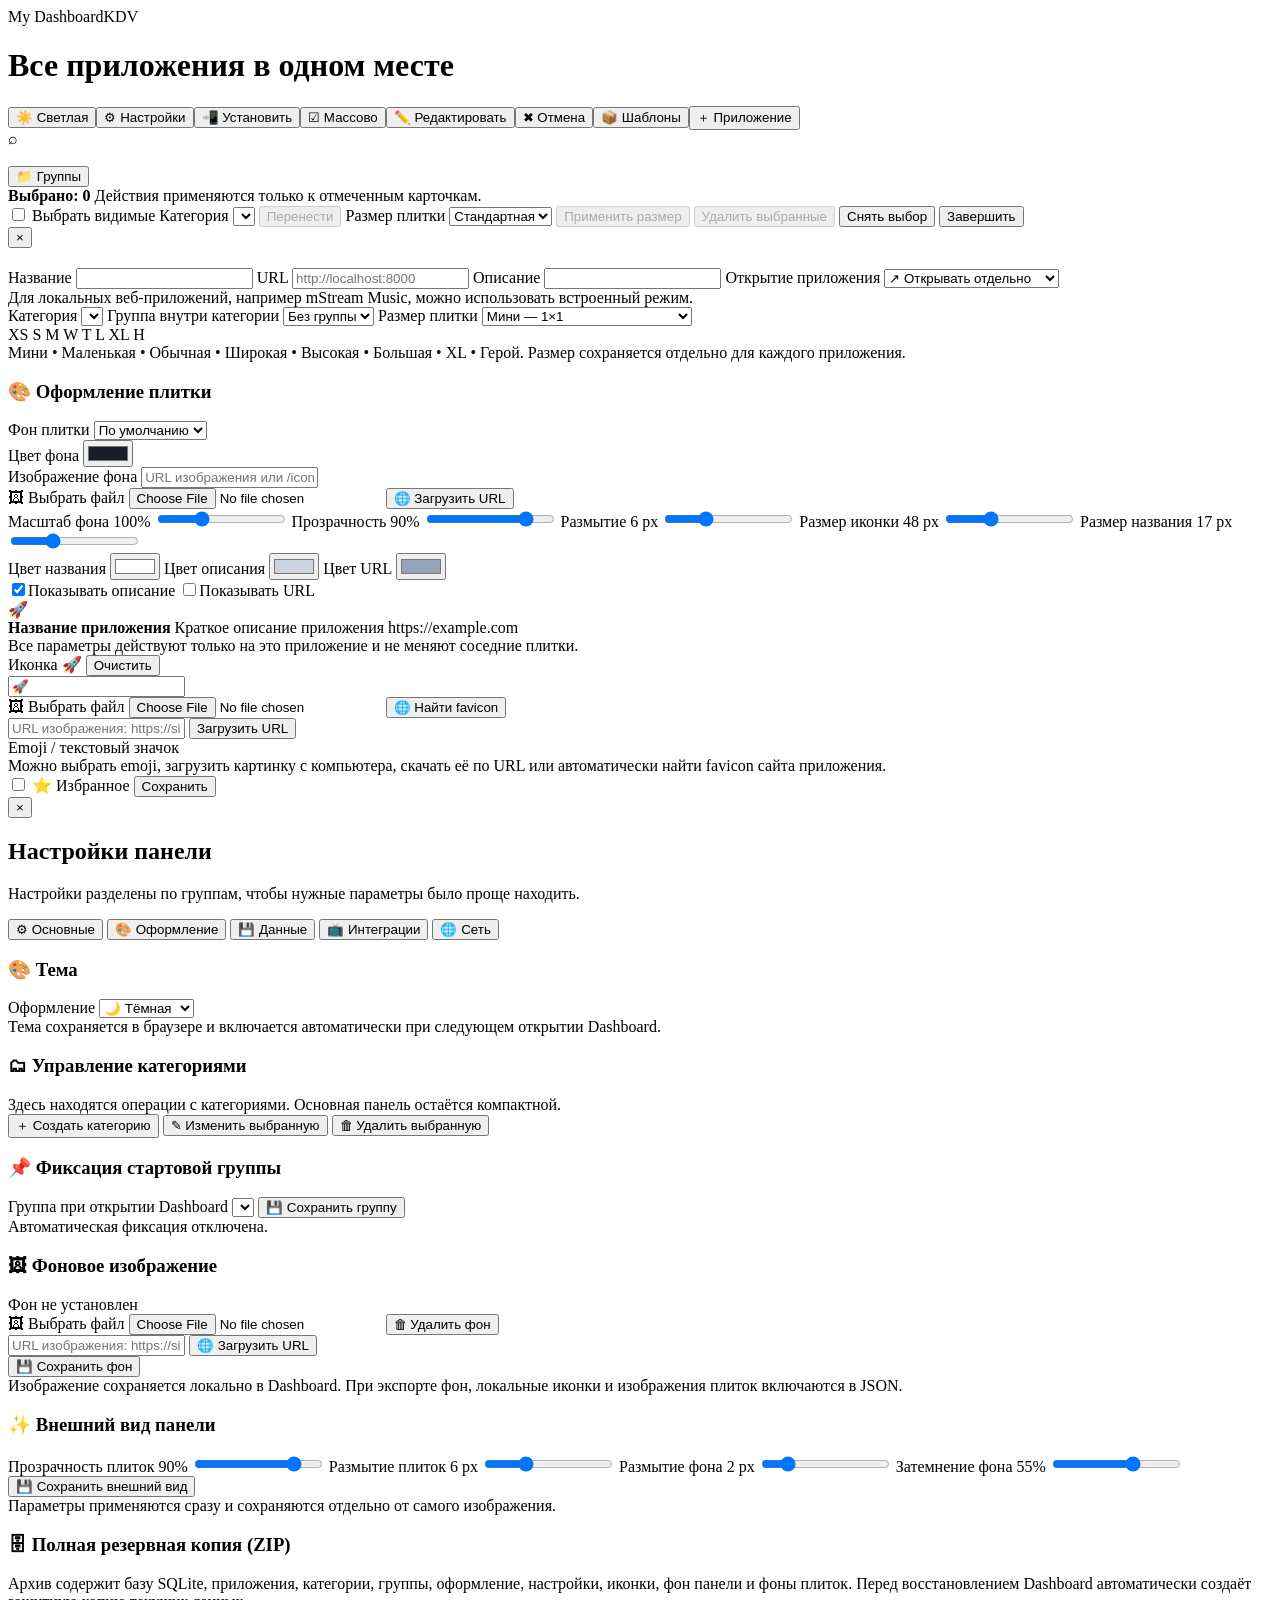
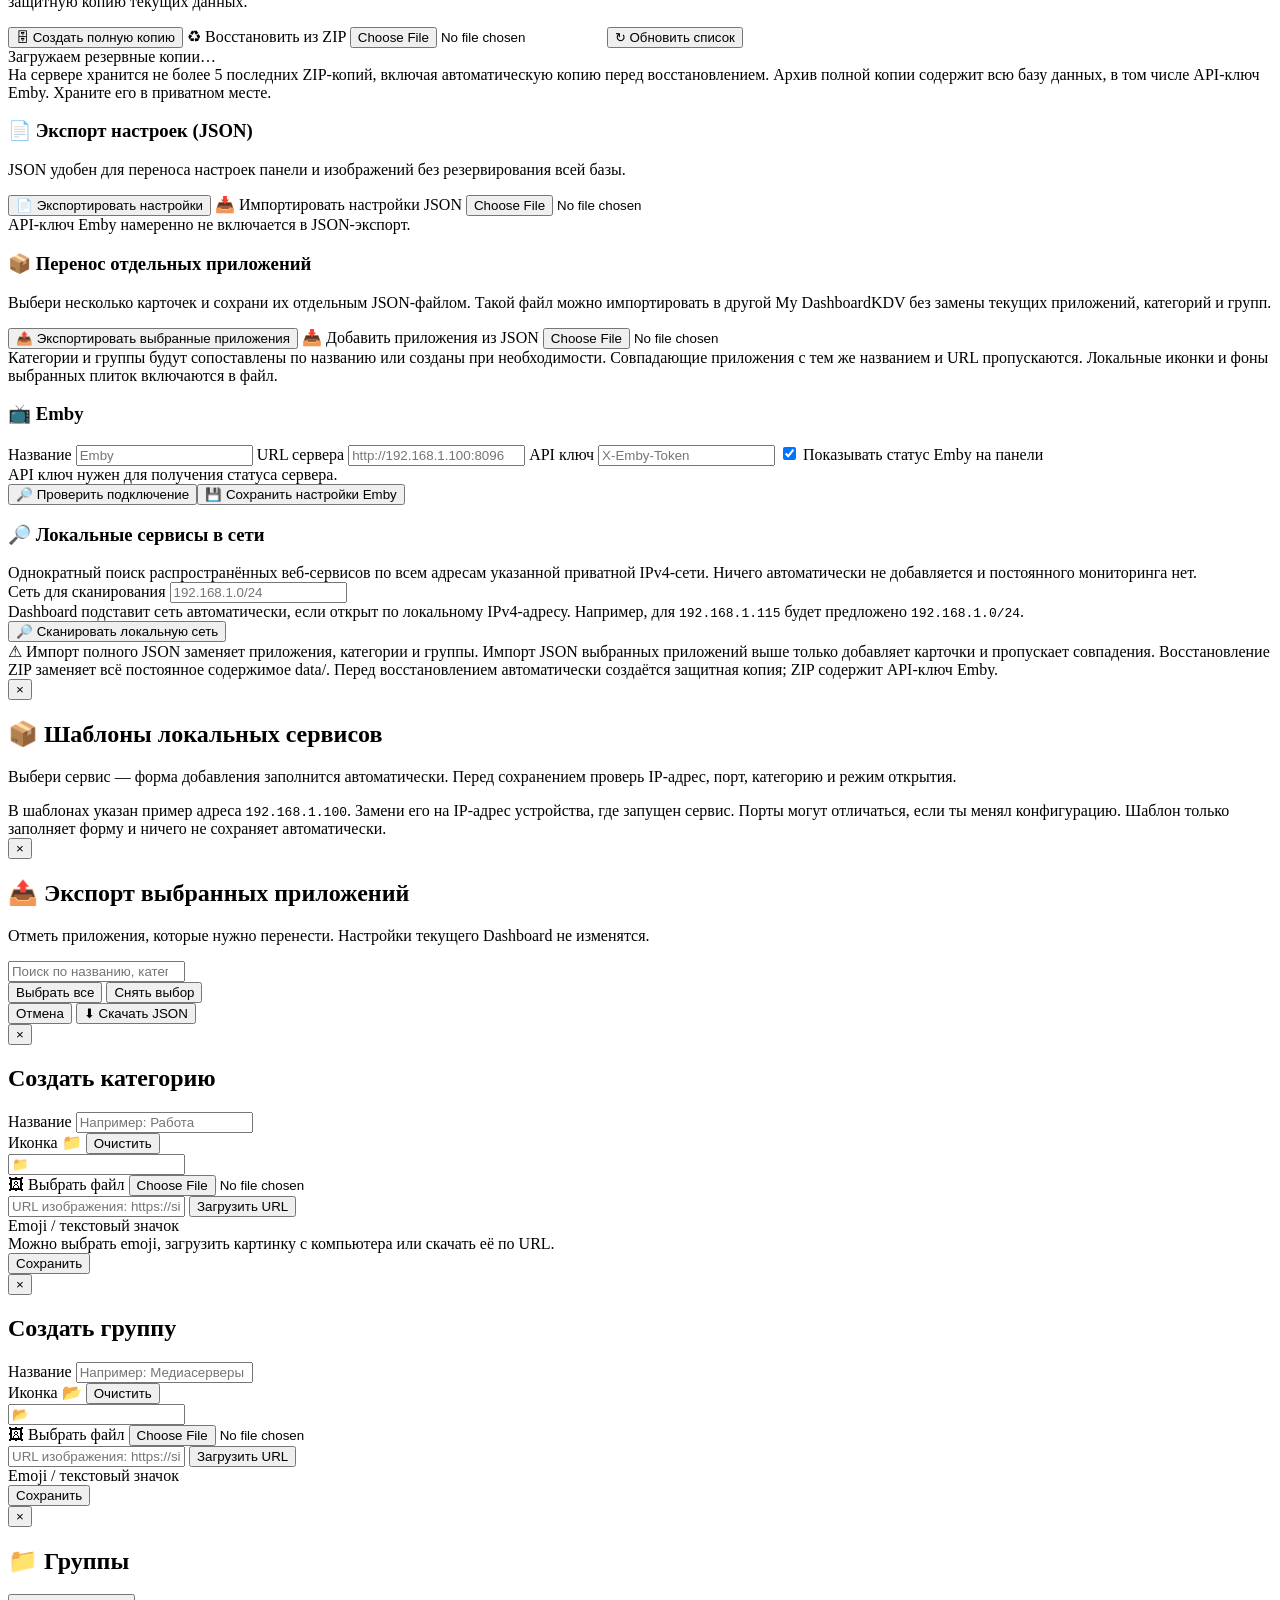
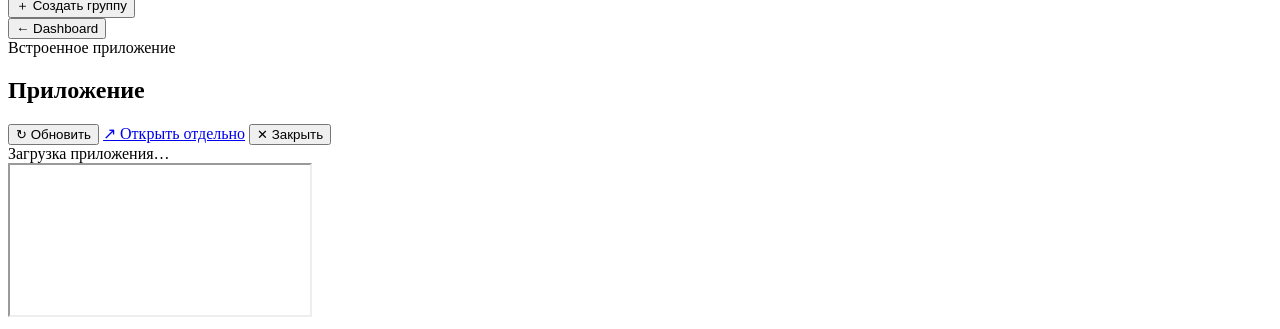
==== commit 6d0c86bc: "Add bulk application management" ====
--- a/app/static/index.html
+++ b/app/static/index.html
@@ -12,7 +12,7 @@
   <link rel="icon" type="image/png" sizes="192x192" href="/static/pwa/icon-192.png">
   <link rel="apple-touch-icon" href="/static/pwa/icon-192.png">
   <title>My DashboardKDV</title>
-  <link rel="stylesheet" href="/static/style.css?v=57">
+  <link rel="stylesheet" href="/static/style.css?v=58">
 </head>
 <body>
 <div class="background"><div id="backgroundImage" class="background-image"></div></div>
@@ -23,7 +23,7 @@
       <div class="brand">My DashboardKDV</div>
       <h1>Все приложения в одном месте</h1>
     </div>
-    <div class="header-actions"><button id="themeToggle" type="button">☀️ Светлая</button><button id="settingsButton" type="button">⚙ Настройки</button><button id="pwaInstallButton" type="button" class="hidden">📲 Установить</button><button id="panelEditButton" type="button">✏️ Редактировать</button><button id="panelEditCancel" type="button" class="hidden">✖ Отмена</button><button type="button" onclick="openServiceTemplatesModal()">📦 Шаблоны</button><button class="primary" onclick="openAppModal()">＋ Приложение</button></div>
+    <div class="header-actions"><button id="themeToggle" type="button">☀️ Светлая</button><button id="settingsButton" type="button">⚙ Настройки</button><button id="pwaInstallButton" type="button" class="hidden">📲 Установить</button><button id="bulkSelectButton" type="button" onclick="toggleBulkSelectMode()">☑ Массово</button><button id="panelEditButton" type="button">✏️ Редактировать</button><button id="panelEditCancel" type="button" class="hidden">✖ Отмена</button><button type="button" onclick="openServiceTemplatesModal()">📦 Шаблоны</button><button class="primary" onclick="openAppModal()">＋ Приложение</button></div>
   </header>
 
   <section class="toolbar">
@@ -43,6 +43,28 @@
   </section>
 
   <div id="groupsBar" class="groups-bar hidden"></div>
+
+  <section id="bulkActionsBar" class="bulk-actions-bar hidden" aria-label="Массовое управление приложениями">
+    <div class="bulk-actions-heading">
+      <strong id="bulkSelectionCount">Выбрано: 0</strong>
+      <span>Действия применяются только к отмеченным карточкам.</span>
+    </div>
+    <label class="bulk-select-visible"><input id="bulkSelectVisible" type="checkbox" onchange="toggleBulkSelectVisible(this.checked)"> Выбрать видимые</label>
+    <label class="bulk-field">Категория
+      <select id="bulkCategorySelect" aria-label="Категория для выбранных приложений"></select>
+    </label>
+    <button id="bulkMoveButton" type="button" onclick="bulkMoveSelectedApps()" disabled>Перенести</button>
+    <label class="bulk-field">Размер плитки
+      <select id="bulkSizeSelect" aria-label="Размер выбранных плиток">
+        <option value="mini">Мини</option><option value="small">Маленькая</option><option value="medium" selected>Стандартная</option><option value="wide">Широкая</option><option value="tall">Высокая</option><option value="large">Большая</option><option value="xl">XL</option><option value="hero">Герой</option>
+      </select>
+    </label>
+    <button id="bulkResizeButton" type="button" onclick="bulkResizeSelectedApps()" disabled>Применить размер</button>
+    <button id="bulkDeleteButton" class="danger" type="button" onclick="bulkDeleteSelectedApps()" disabled>Удалить выбранные</button>
+    <button type="button" onclick="clearBulkSelection()">Снять выбор</button>
+    <button type="button" onclick="toggleBulkSelectMode(false)">Завершить</button>
+    <div id="bulkActionMessage" class="bulk-action-message" aria-live="polite"></div>
+  </section>
 
   <section id="dashboard"></section>
 
@@ -507,7 +529,7 @@
   </div>
 </div>
 
-<script src="/static/app.js?v=57"></script>
+<script src="/static/app.js?v=58"></script>
 
 </body>
 </html>
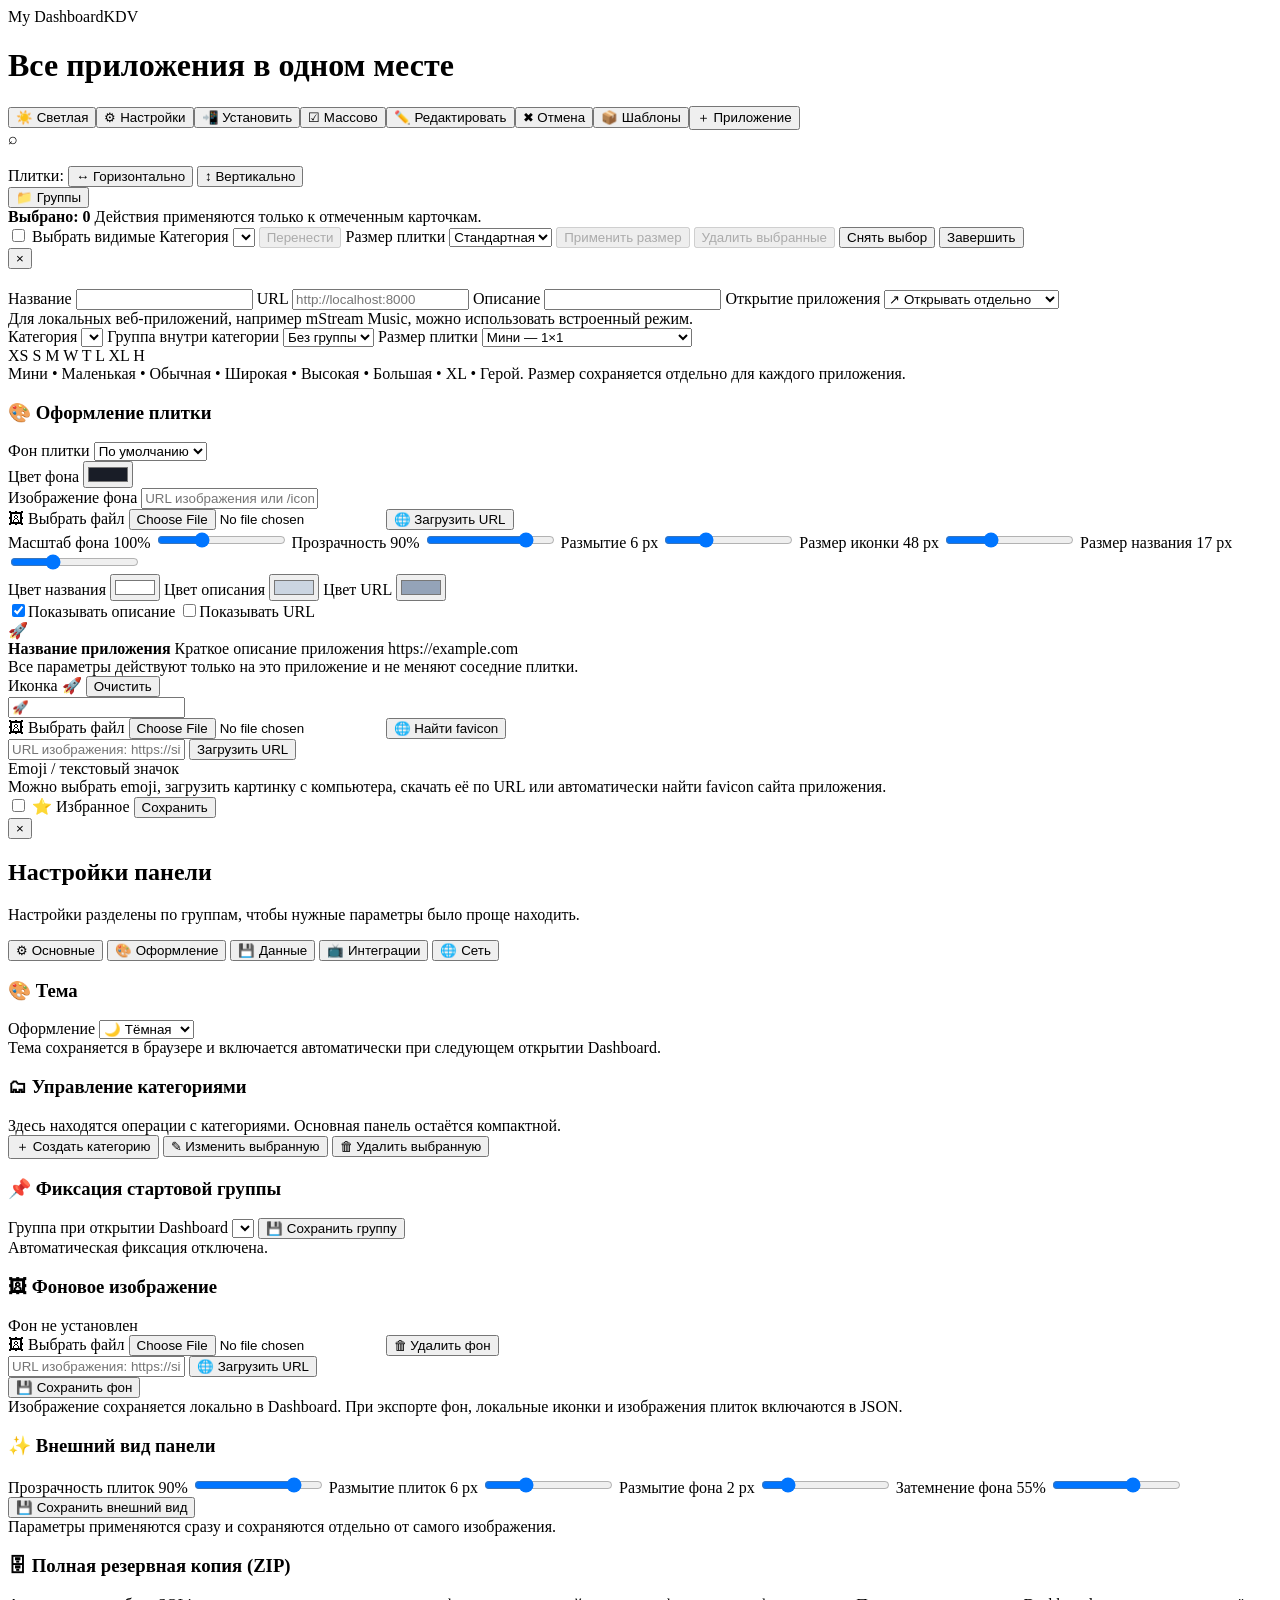
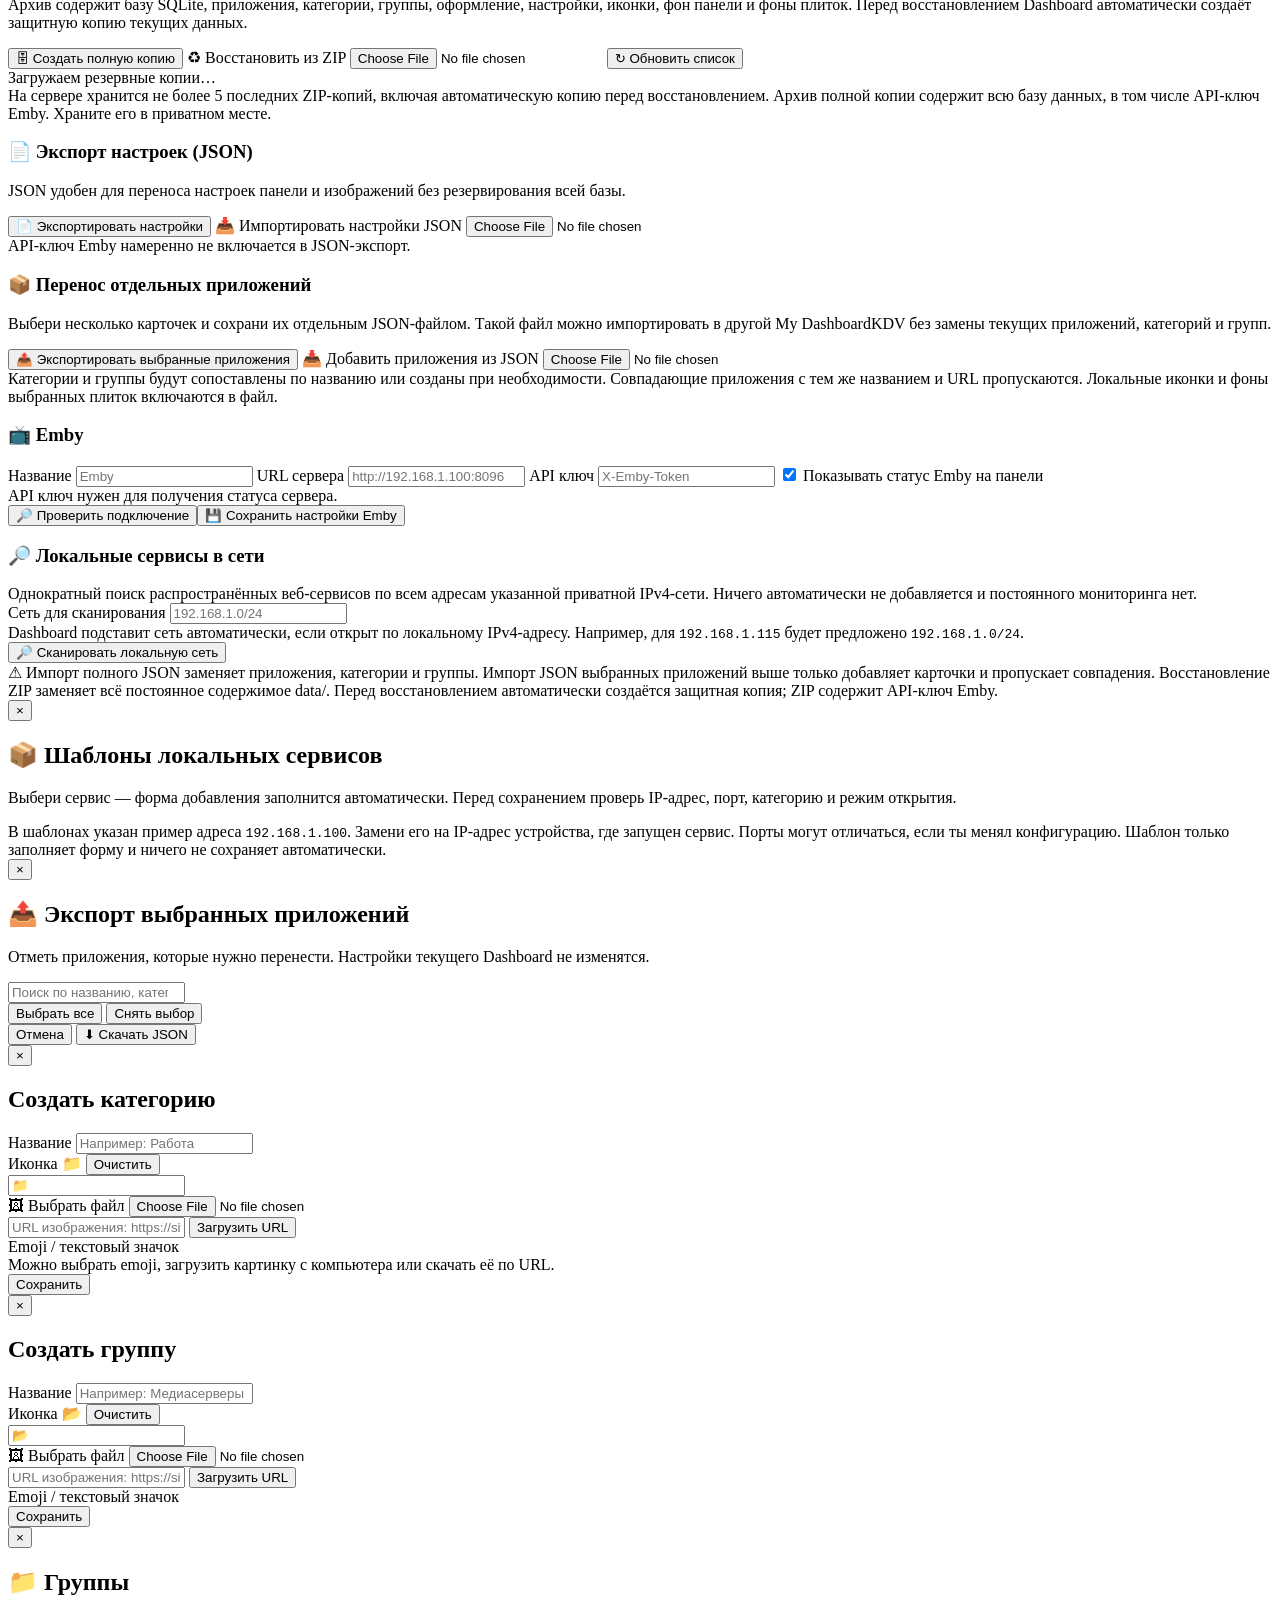
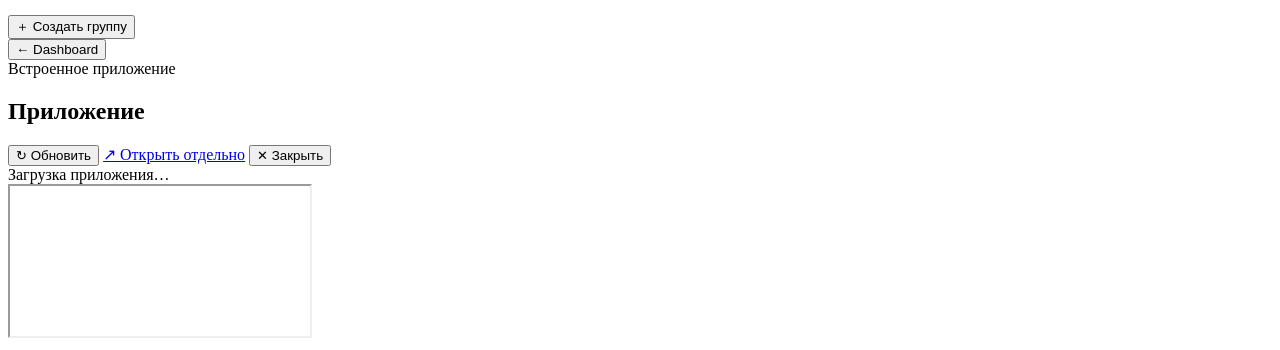
==== commit 9d33be51: "Fix tile layout and light theme contrast" ====
--- a/app/static/index.html
+++ b/app/static/index.html
@@ -12,7 +12,7 @@
   <link rel="icon" type="image/png" sizes="192x192" href="/static/pwa/icon-192.png">
   <link rel="apple-touch-icon" href="/static/pwa/icon-192.png">
   <title>My DashboardKDV</title>
-  <link rel="stylesheet" href="/static/style.css?v=58">
+  <link rel="stylesheet" href="/static/style.css?v=65">
 </head>
 <body>
 <div class="background"><div id="backgroundImage" class="background-image"></div></div>
@@ -39,6 +39,11 @@
 
   <section class="category-tools">
     <div id="orderEditHint" class="order-edit-hint"></div>
+    <div class="tile-layout-toggle" role="group" aria-label="Расположение плиток приложений">
+      <span>Плитки:</span>
+      <button id="tileLayoutHorizontal" type="button" aria-pressed="true" class="active" onclick="setTileLayout('horizontal')">↔ Горизонтально</button>
+      <button id="tileLayoutVertical" type="button" aria-pressed="false" onclick="setTileLayout('vertical')">↕ Вертикально</button>
+    </div>
     <button type="button" class="group-manage-button" onclick="openGroupManager()">📁 Группы</button>
   </section>
 
@@ -529,7 +534,7 @@
   </div>
 </div>
 
-<script src="/static/app.js?v=58"></script>
+<script src="/static/app.js?v=61"></script>
 
 </body>
 </html>
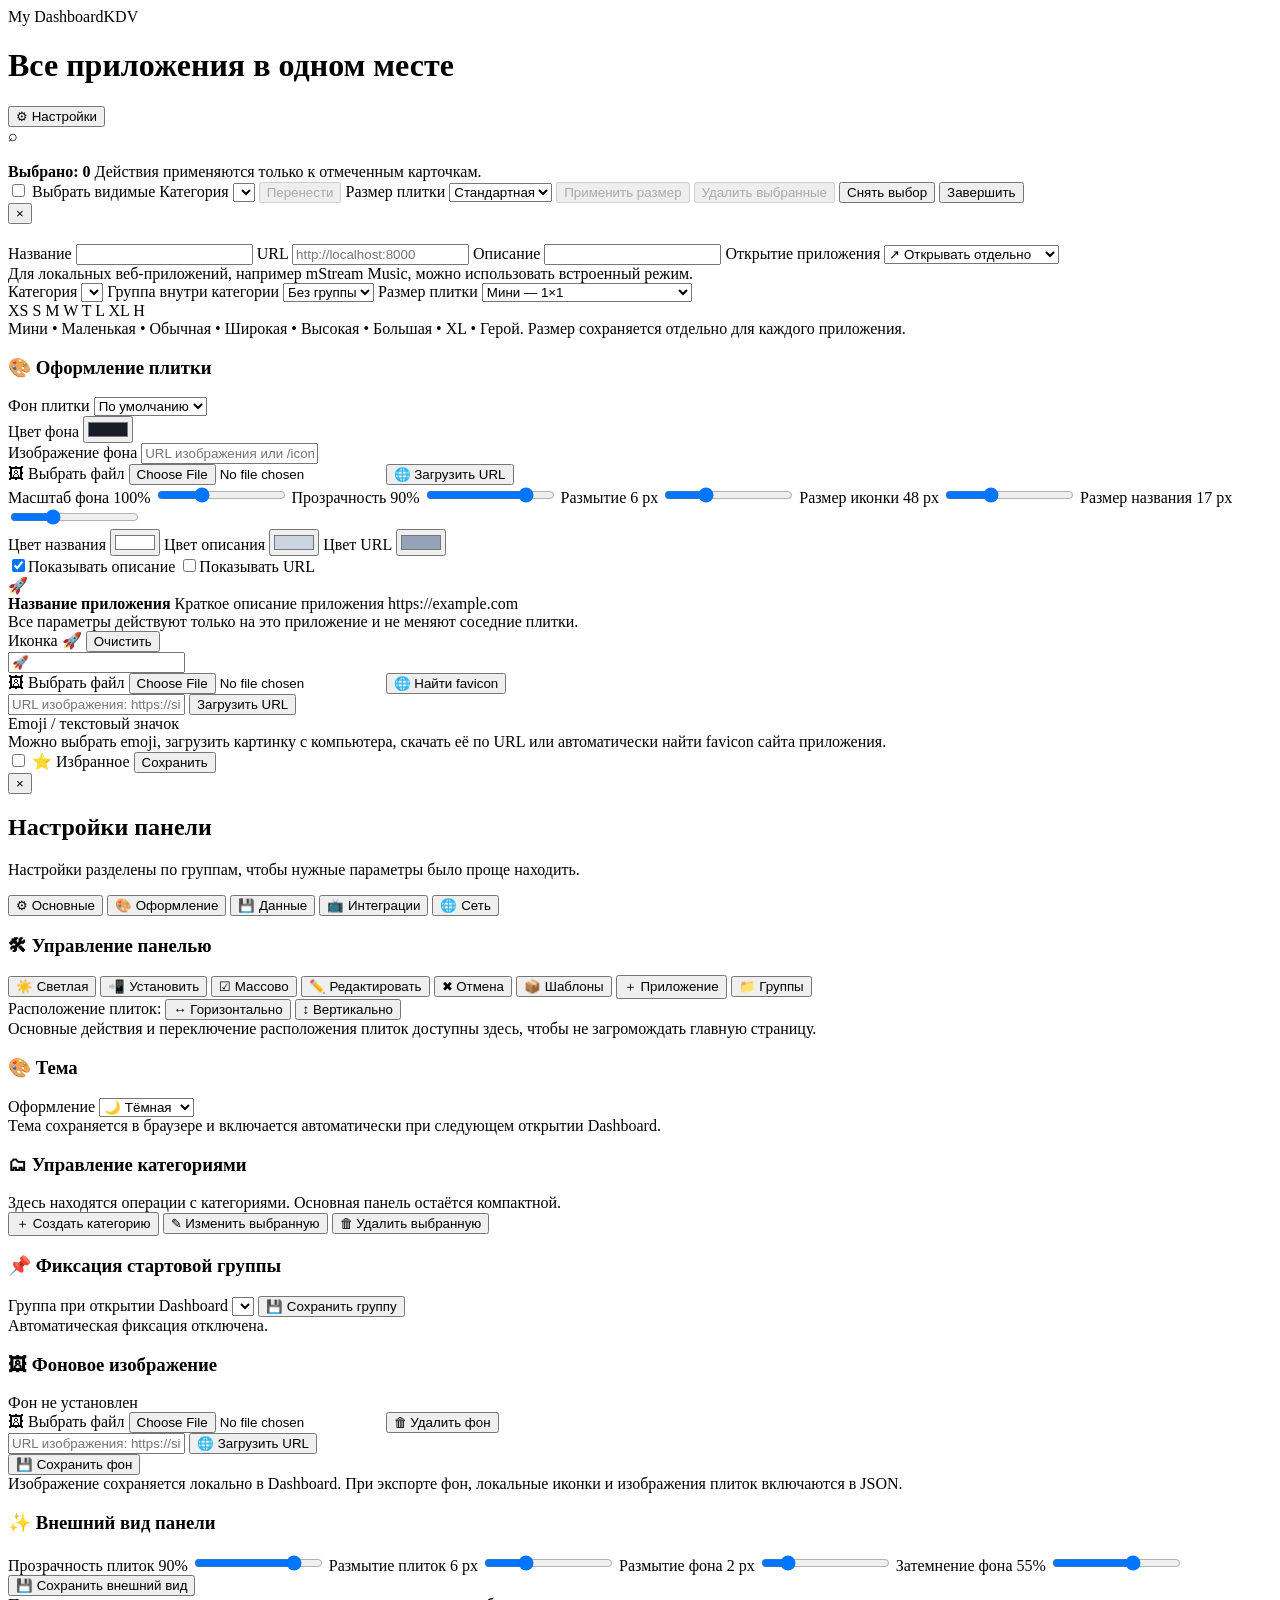
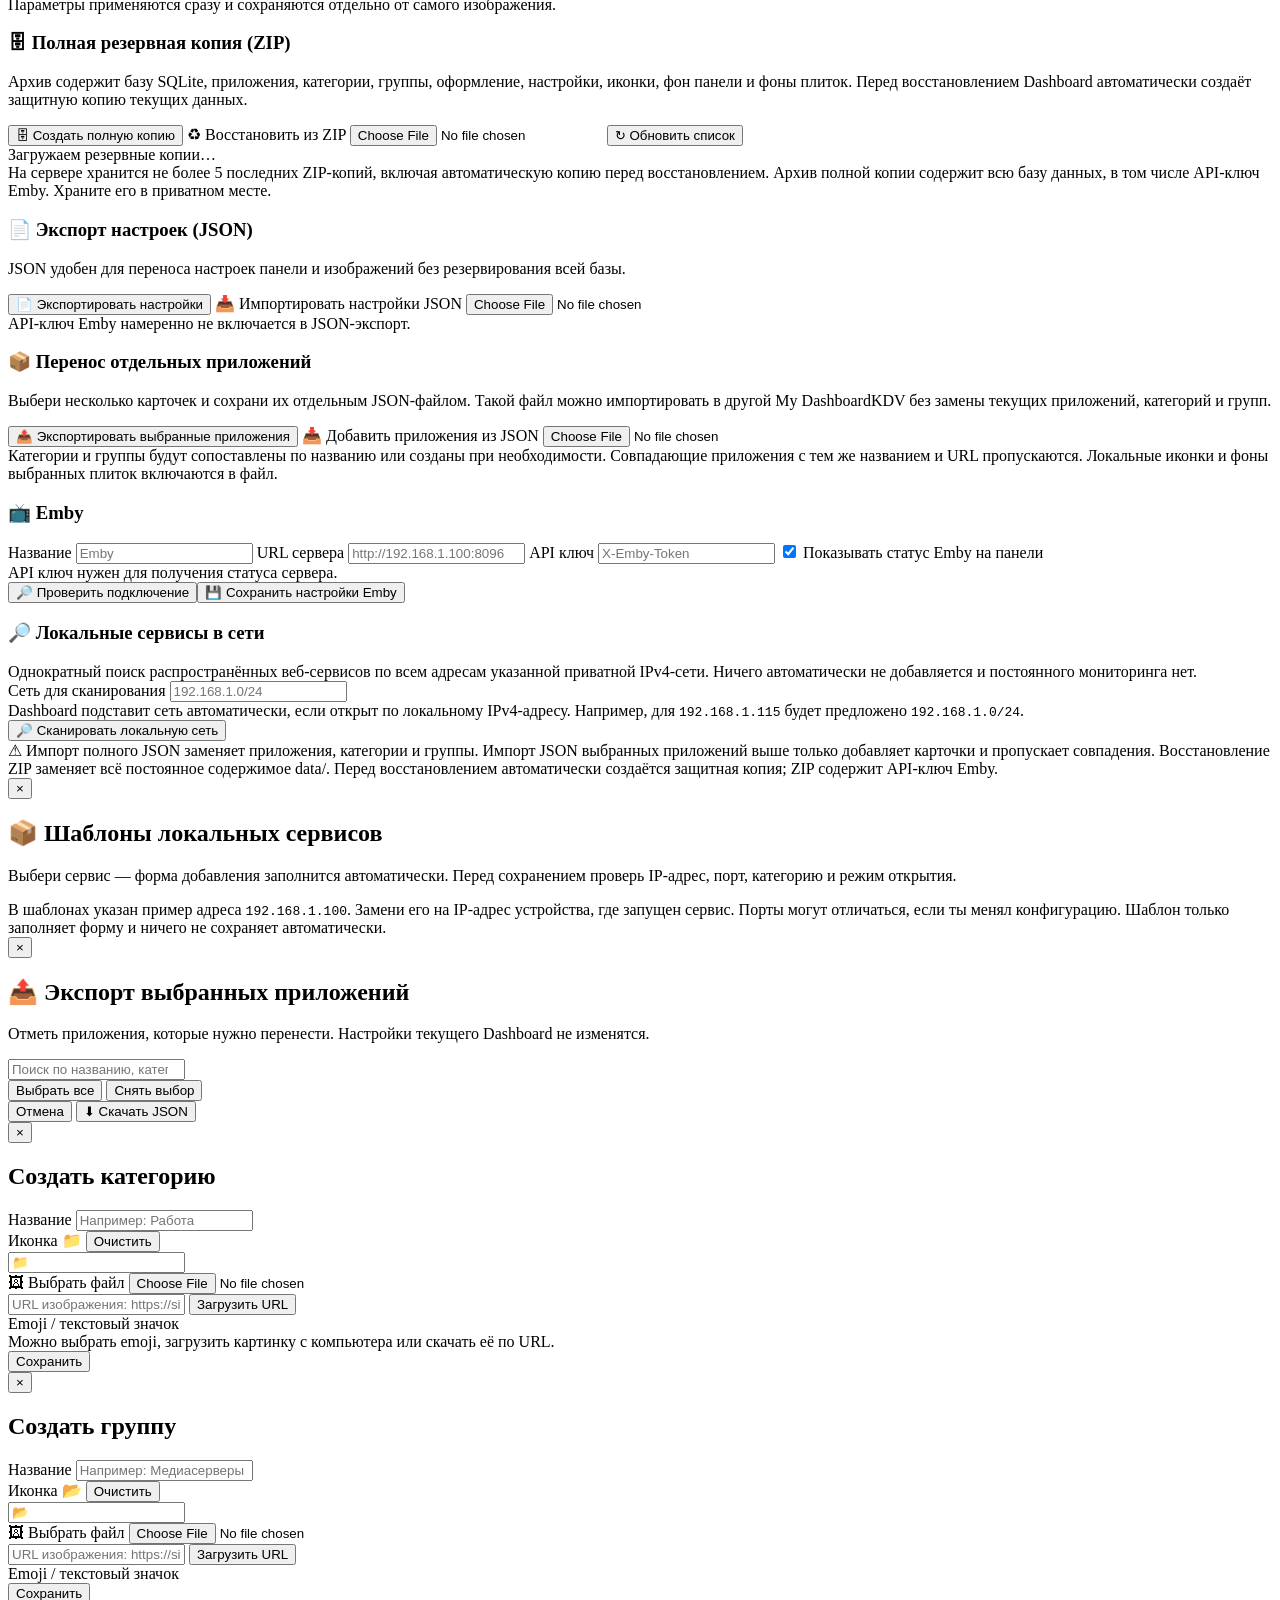
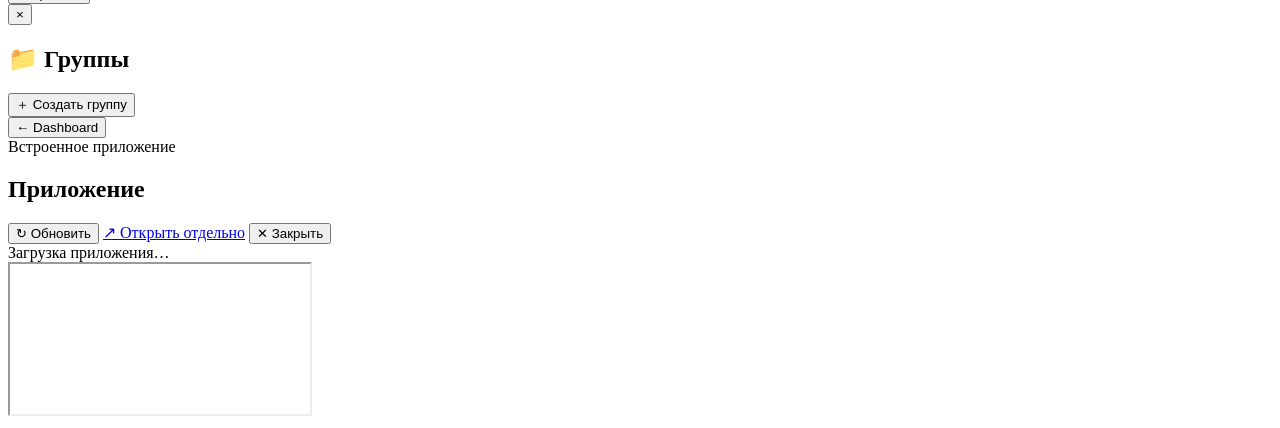
==== commit 02de9281: "Move dashboard controls under settings" ====
--- a/app/static/index.html
+++ b/app/static/index.html
@@ -12,7 +12,7 @@
   <link rel="icon" type="image/png" sizes="192x192" href="/static/pwa/icon-192.png">
   <link rel="apple-touch-icon" href="/static/pwa/icon-192.png">
   <title>My DashboardKDV</title>
-  <link rel="stylesheet" href="/static/style.css?v=65">
+  <link rel="stylesheet" href="/static/style.css?v=67">
 </head>
 <body>
 <div class="background"><div id="backgroundImage" class="background-image"></div></div>
@@ -23,7 +23,7 @@
       <div class="brand">My DashboardKDV</div>
       <h1>Все приложения в одном месте</h1>
     </div>
-    <div class="header-actions"><button id="themeToggle" type="button">☀️ Светлая</button><button id="settingsButton" type="button">⚙ Настройки</button><button id="pwaInstallButton" type="button" class="hidden">📲 Установить</button><button id="bulkSelectButton" type="button" onclick="toggleBulkSelectMode()">☑ Массово</button><button id="panelEditButton" type="button">✏️ Редактировать</button><button id="panelEditCancel" type="button" class="hidden">✖ Отмена</button><button type="button" onclick="openServiceTemplatesModal()">📦 Шаблоны</button><button class="primary" onclick="openAppModal()">＋ Приложение</button></div>
+    <div class="header-actions"><button id="settingsButton" type="button">⚙ Настройки</button></div>
   </header>
 
   <section class="toolbar">
@@ -37,15 +37,7 @@
 
   <nav id="categories" class="category-bar"></nav>
 
-  <section class="category-tools">
-    <div id="orderEditHint" class="order-edit-hint"></div>
-    <div class="tile-layout-toggle" role="group" aria-label="Расположение плиток приложений">
-      <span>Плитки:</span>
-      <button id="tileLayoutHorizontal" type="button" aria-pressed="true" class="active" onclick="setTileLayout('horizontal')">↔ Горизонтально</button>
-      <button id="tileLayoutVertical" type="button" aria-pressed="false" onclick="setTileLayout('vertical')">↕ Вертикально</button>
-    </div>
-    <button type="button" class="group-manage-button" onclick="openGroupManager()">📁 Группы</button>
-  </section>
+
 
   <div id="groupsBar" class="groups-bar hidden"></div>
 
@@ -251,6 +243,25 @@
 
     <section class="settings-group active" data-settings-panel="general">
       <div class="settings-section">
+        <h3>🛠 Управление панелью</h3>
+        <div class="dashboard-control-actions">
+          <button id="themeToggle" type="button">☀️ Светлая</button>
+          <button id="pwaInstallButton" type="button" class="hidden">📲 Установить</button>
+          <button id="bulkSelectButton" type="button" onclick="closeSettingsModal();toggleBulkSelectMode()">☑ Массово</button>
+          <button id="panelEditButton" type="button" onclick="closeSettingsModal()">✏️ Редактировать</button>
+          <button id="panelEditCancel" type="button" class="hidden" onclick="closeSettingsModal()">✖ Отмена</button>
+          <button type="button" onclick="closeSettingsModal();openServiceTemplatesModal()">📦 Шаблоны</button>
+          <button class="primary" type="button" onclick="closeSettingsModal();openAppModal()">＋ Приложение</button>
+          <button type="button" class="group-manage-button" onclick="closeSettingsModal();openGroupManager()">📁 Группы</button>
+        </div>
+        <div class="tile-layout-toggle settings-tile-layout" role="group" aria-label="Расположение плиток приложений">
+          <span>Расположение плиток:</span>
+          <button id="tileLayoutHorizontal" type="button" aria-pressed="true" class="active" onclick="setTileLayout('horizontal')">↔ Горизонтально</button>
+          <button id="tileLayoutVertical" type="button" aria-pressed="false" onclick="setTileLayout('vertical')">↕ Вертикально</button>
+        </div>
+        <div class="settings-note compact">Основные действия и переключение расположения плиток доступны здесь, чтобы не загромождать главную страницу.</div>
+      </div>
+      <div class="settings-section">
         <h3>🎨 Тема</h3>
         <label>Оформление
           <select id="themeSelect">
@@ -534,7 +545,7 @@
   </div>
 </div>
 
-<script src="/static/app.js?v=61"></script>
+<script src="/static/app.js?v=67"></script>
 
 </body>
 </html>
